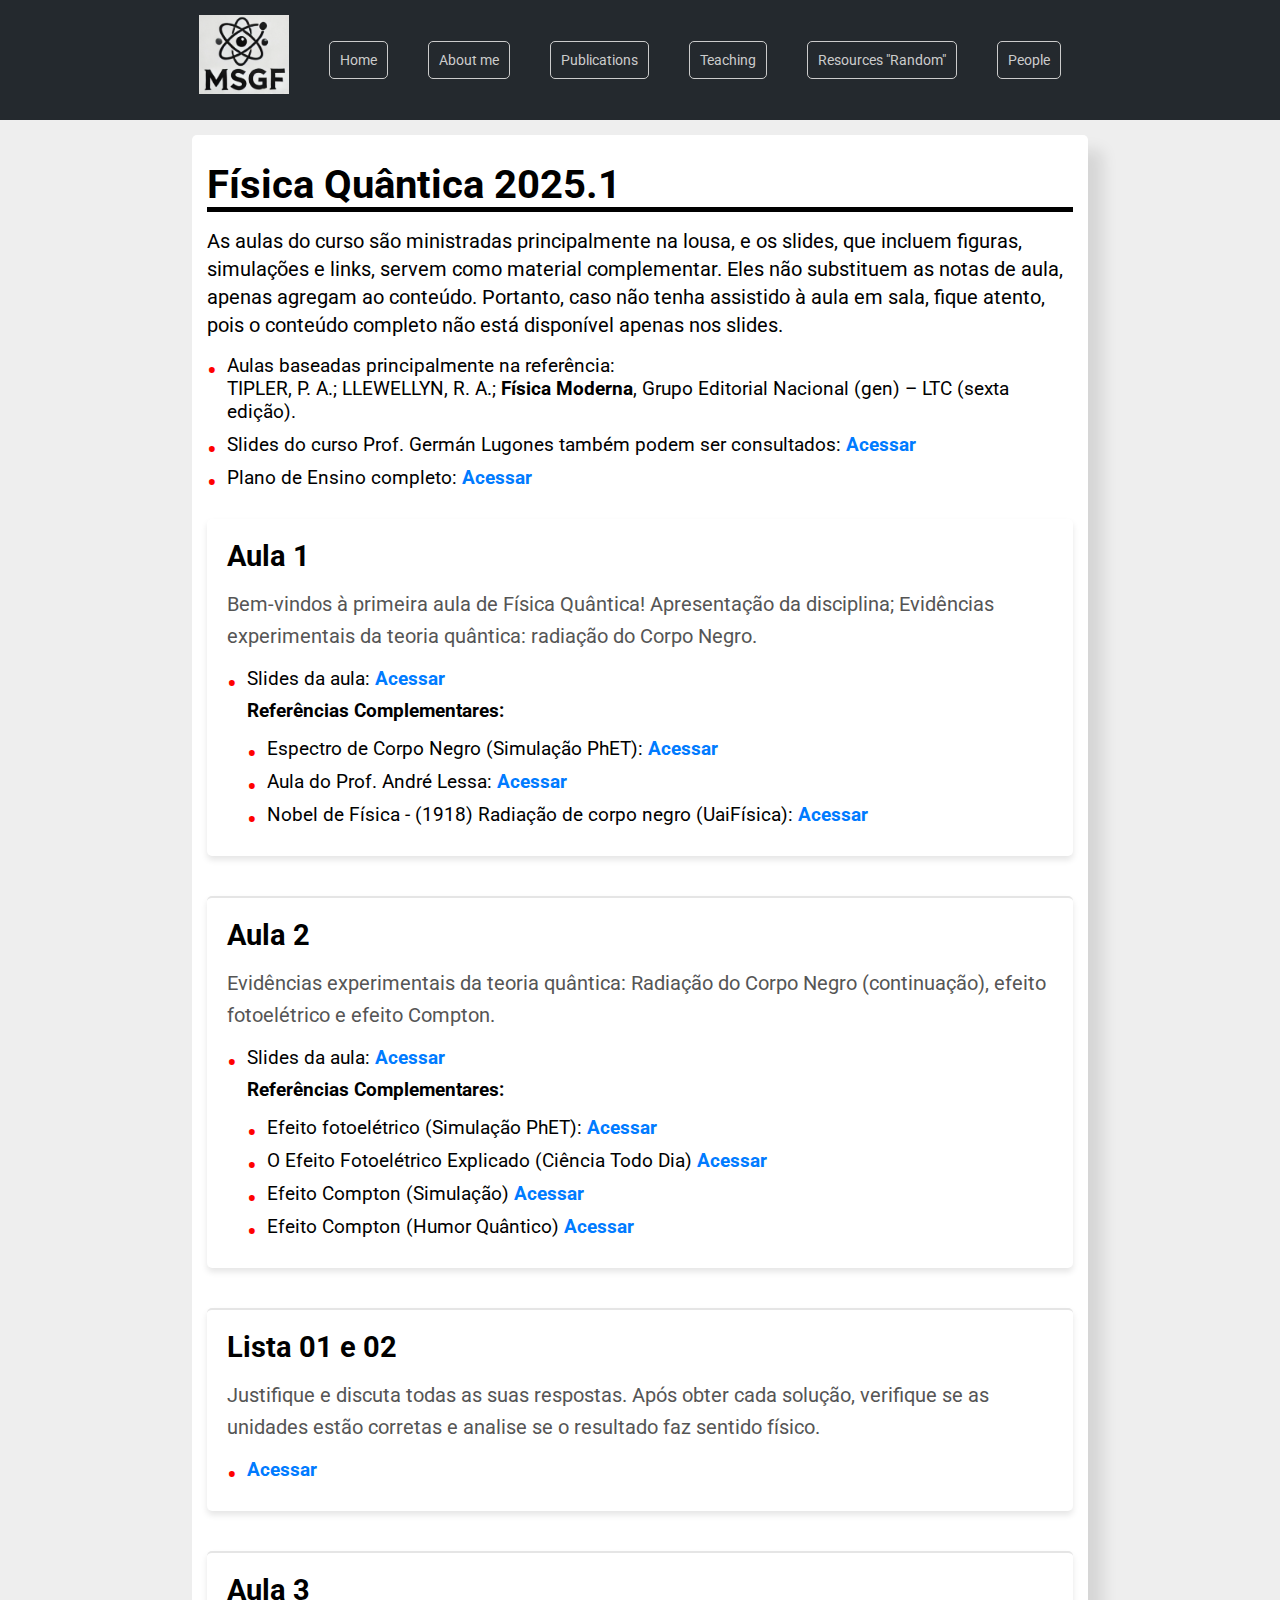
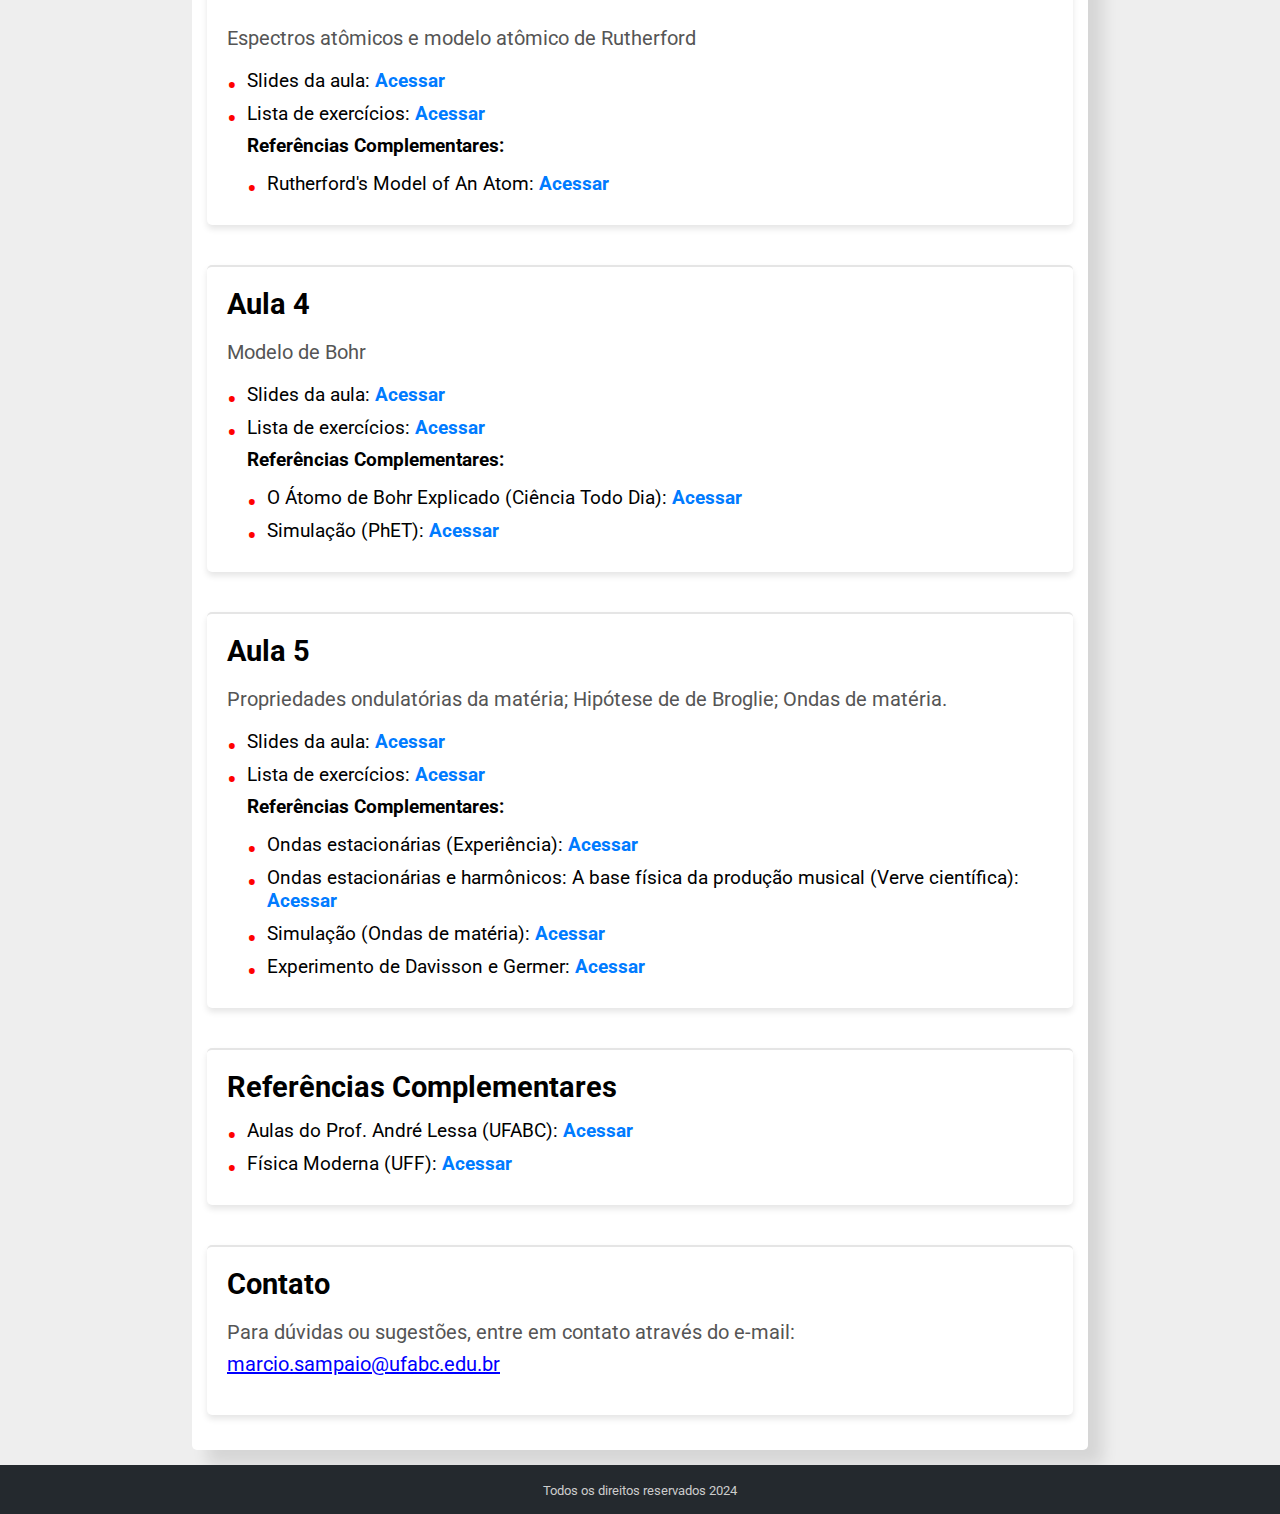
==== fisica-quantica-2025.1.html @ 90e8c076 "updated FQ" ====
<!DOCTYPE html>
<html lang="pt-br">
    <head>
        <meta charset="UTF-8">
        <meta name="viewport" content="width=device-width, initial-scale=1.0">
        <meta http-equiv="X-UA-Compatible" content="ie=edge">

        <title>Física Quântica</title>

        <!--Google Fonts-->
        <link 
        href="https://fonts.googleapis.com/css?family=Roboto:400,700&display=swap" 
        rel="stylesheet">

        <!--Font Awesome-->
        <link 
            rel="stylesheet" 
            href="https://use.fontawesome.com/releases/v5.8.2/css/all.css"
            integrity="sha384-oS3vJWv+0UjzBfQzYUhtDYW+Pj2yciDJxpsK1OYPAYjqT085Qq/1cq5FLXAZQ7Ay" 
            crossorigin="anonymous">

        <!--Meu Estilo-->
        <link rel="stylesheet" href="./css/style.css">

        <!--Meu Estilo Slide-->
        <link rel="stylesheet" href="./css/slideResponsivo.css">

        <!-- Estilos para corrigir a lista -->
        <style>
            /* Estilo para a lista com bullets */
            ul.lista {
                list-style-type: disc; /* Define o marcador como círculo */
                padding-left: 20px; /* Adiciona espaço à esquerda para os bullets */
            }

            /* Ajuste no tamanho da fonte para os itens da lista */
            ul.lista li {
                font-size: 1.2em; /* Aumenta o tamanho da fonte */
                margin-bottom: 10px; /* Espaço entre os itens da lista */
            }
        </style>
    </head>
    
    <body>
        <header>
            <div class="container">
                <div class="logo"><img src="./img/logo.png" alt="logo" title="logo"></div>
                <nav>
                    <ul>
                        <li><a href="index.html">Home</a></li>
                        <li><a href="sobre.html">About me</a></li>
                        <li><a href="publications.html">Publications</a></li>
                        <li><a href="teaching.html">Teaching</a></li>
                        <li><a href="resources.html">Resources "Random"</a></li>
                        <li><a href="people.html">People</a></li>
                    </ul>
                </nav>
            </div>
        </header>

        <main>
            <article class="sobre">
            <section class="texto">
                <h1 class="nome">Física Quântica 2025.1</h1>
                <p class="paragrafo">
                    As aulas do curso são ministradas principalmente na lousa, e os slides, que incluem figuras, simulações e links, servem como material complementar. Eles não substituem as notas de aula, apenas agregam ao conteúdo. Portanto, caso não tenha assistido à aula em sala, fique atento, pois o conteúdo completo não está disponível apenas nos slides. 
                </p>

                <!-- Lista com os pontos de referência -->
                <ul class="lista">
                    <li>Aulas baseadas principalmente na referência: <br>
                            TIPLER, P. A.; LLEWELLYN, R. A.; <strong>Física Moderna</strong>, Grupo Editorial Nacional (gen) – LTC (sexta edição).
                    </li>
                    
                    <li>Slides do curso Prof. Germán Lugones também podem ser consultados: <a href="https://quantica2017.wordpress.com/" target="_blank" class="link-destacado"> Acessar </a></li>
<!--                     <li> Aulas do Prof. André -->
                    <li>Plano de Ensino completo:  <a href="https://github.com/marciosampaio/Teaching/blob/main/FisicaQuantica/Plano_de_Ensino.pdf" target="_blank" class="link-destacado"> Acessar </a></li>

                </ul>
            </section>


<!--  AULA 1  -->

<section class="aula">
    <h2> Aula 1</h2>
    <p>Bem-vindos à primeira aula de Física Quântica! Apresentação da disciplina; Evidências experimentais da teoria quântica: radiação do Corpo Negro. 
    </p>

    <!-- Lista de links com bullets -->
    <ul class="lista">
        <li>Slides da aula: <a href="https://github.com/marciosampaio/Teaching/blob/main/FisicaQuantica/1_aula_slides.pdf" target="_blank" class="link-destacado"> Acessar </a></li>
<!--         <li>Lista de exercícios: <a href="https://github.com/marciosampaio/Teaching/blob/main/FisicaQuantica/1_lista.pdf" target="_blank"class="link-destacado"> Acessar </a></li> -->

    <!-- Referências complementares -->
    <h3>Referências Complementares:</h3>
    <ul class="lista">    
        <li> Espectro de Corpo Negro (Simulação PhET):  <a href="https://phet.colorado.edu/sims/html/blackbody-spectrum/latest/blackbody-spectrum_all.html?locale=pt_BR" target="_blank" class="link-destacado"> Acessar</a></li>

        <li> Aula do Prof. André Lessa: <a href="https://www.youtube.com/watch?v=I9dnJT5dEYY&list=PLpDFI2iyrPsx0T4ttkHZ-Z1vSONcT-AbL&index=2" target="_blank" class="link-destacado"> Acessar </a></li>
        
        <li> Nobel de Física - (1918) Radiação de corpo negro (UaiFísica): <a href="https://www.youtube.com/watch?v=1ZVeni7AZX4&t=11s" target="_blank" class="link-destacado"> Acessar </a></li>   
    </ul>
</section>

<!--  AULA 2  -->

<section class="aula">
    <h2>Aula 2</h2>
    <p>Evidências experimentais da teoria quântica: Radiação do Corpo Negro (continuação), efeito fotoelétrico e efeito Compton.</p>

  <ul class="lista">
        <li>Slides da aula: <a href="https://github.com/marciosampaio/Teaching/blob/main/FisicaQuantica/2_aula_slides.pdf" target="_blank" class="link-destacado"> Acessar </a></li>
<!--         <li>Lista de exercícios: <a href="https://github.com/marciosampaio/Teaching/blob/main/FisicaQuantica/2_lista.pdf" target="_blank"class="link-destacado"> Acessar </a></li> -->

    <!-- Referências complementares -->
    <h3>Referências Complementares:</h3>
    <ul class="lista">    
        <li> Efeito fotoelétrico  (Simulação PhET):  <a href="https://phet.colorado.edu/pt_BR/simulations/photoelectric" target="_blank" class="link-destacado"> Acessar</a></li>

        <li> O Efeito Fotoelétrico Explicado (Ciência Todo Dia)  <a href="https://www.youtube.com/watch?v=USGENeYkBd4" target="_blank" class="link-destacado"> Acessar </a></li>
        
        <li> Efeito Compton (Simulação) <a href="https://www.geogebra.org/m/dgx8uSXJ" target="_blank" class="link-destacado"> Acessar </a></li>   
            
        <li> Efeito Compton (Humor Quântico) <a href="https://www.youtube.com/watch?v=296nb3EUo-s" target="_blank" class="link-destacado"> Acessar </a></li>   
    </ul>
</section>

<!--  LISTA 1 E 2  -->

<section class="aula">
    <h2>Lista 01 e 02</h2>
    <p>Justifique e discuta todas as suas respostas. Após obter cada solução, verifique se as unidades estão corretas e analise se o resultado faz sentido físico.</p>
  <ul class="lista">    
        <li>  <a href="https://github.com/marciosampaio/Teaching/blob/main/FisicaQuantica/1_lista.pdf" target="_blank" class="link-destacado"> Acessar</a></li>
    </ul>
</section>

<!--  AULA 3  -->

<section class="aula">
    <h2> Aula 3</h2>
        <p> Espectros atômicos e modelo atômico de Rutherford    </p>

    <!-- Lista de links com bullets -->
    <ul class="lista">
        <li>Slides da aula: <a href="https://github.com/marciosampaio/Teaching/blob/main/FisicaQuantica/3_aula_slides.pdf" target="_blank" class="link-destacado"> Acessar </a></li>
         <li>Lista de exercícios: <a href="https://github.com/marciosampaio/Teaching/blob/main/FisicaQuantica/3_lista.pdf" target="_blank"class="link-destacado"> Acessar </a></li> 
  
  <h3>Referências Complementares:</h3>
    <ul class="lista">    
        <li> Rutherford's Model of An Atom:  <a href="https://www.youtube.com/watch?v=TbAa9K41PVM" target="_blank" class="link-destacado"> Acessar</a></li>
    </ul>
</section>

<!--  AULA 4  -->

<section class="aula">
    <h2> Aula 4</h2>
        <p> Modelo de Bohr   </p>

    <!-- Lista de links com bullets -->
    <ul class="lista">
        <li>Slides da aula: <a href="https://github.com/marciosampaio/Teaching/blob/main/FisicaQuantica/4_aula_slides.pdf" target="_blank" class="link-destacado"> Acessar </a></li>
          <li>Lista de exercícios: <a href="https://github.com/marciosampaio/Teaching/blob/main/FisicaQuantica/4_lista.pdf" target="_blank"class="link-destacado"> Acessar </a></li>  
  
  <h3>Referências Complementares:</h3>
    <ul class="lista">    
        <li> O Átomo de Bohr Explicado (Ciência Todo Dia):  <a href="https://www.youtube.com/watch?v=_GPrqg-NzCg" target="_blank" class="link-destacado"> Acessar</a></li>
        
        <li> Simulação (PhET): <a href=" https://phet.colorado.edu/sims/cheerpj/hydrogen-atom/latest/hydrogen-atom.html?simulation=hydrogen-atom" target="_blank" class="link-destacado"> Acessar </a></li>   
        
    </ul>
</section>


<!--  AULA 5  -->

<section class="aula">
    <h2> Aula 5</h2>
        <p>  Propriedades ondulatórias da matéria; Hipótese de de Broglie; Ondas de matéria.   </p>

    <!-- Lista de links com bullets -->
    <ul class="lista">
        <li>Slides da aula: <a href="https://github.com/marciosampaio/Teaching/blob/main/FisicaQuantica/5_aula_slides.pdf" target="_blank" class="link-destacado"> Acessar </a></li>
        
          <li>Lista de exercícios: <a href="https://github.com/marciosampaio/Teaching/blob/main/FisicaQuantica/5_lista.pdf" target="_blank"class="link-destacado"> Acessar </a></li>  
  
  <h3>Referências Complementares:</h3>
    <ul class="lista">    
        <li> Ondas estacionárias (Experiência):  <a href="https://www.youtube.com/watch?v=-gr7KmTOrx0" target="_blank" class="link-destacado"> Acessar</a></li>
        <li> Ondas estacionárias e harmônicos: A base física da produção musical (Verve científica):  <a href="https://www.youtube.com/watch?v=I2fxNu_jPnM&t=133s" target="_blank" class="link-destacado"> Acessar</a></li>

        <li> Simulação (Ondas de matéria): <a href="https://javalab.org/en/matter_wave_en/" target="_blank" class="link-destacado"> Acessar </a></li>   
        
        <li> Experimento de Davisson e Germer: <a href="https://www.youtube.com/watch?v=Bm3v4lzfhww&t=48s" target="_blank" class="link-destacado"> Acessar </a></li>   

    </ul>
</section>


<section class="aula">
    <h2>Referências Complementares</h2>

        <ul class="lista">
                 
        <li> Aulas do Prof. André Lessa (UFABC): <a href="https://www.youtube.com/watch?v=wHHYVLwT7sE&list=PLpDFI2iyrPsx0T4ttkHZ-Z1vSONcT-AbL" target="_blank" class="link-destacado"> Acessar </a></li>

        <li> Física Moderna (UFF):  <a href="https://www.youtube.com/@FisicaModernaUFF/playlists" target="_blank" class="link-destacado"> Acessar </a></li>     
        </ul>
</section>


<section class="aula">
    <h2>Contato</h2>
  <p class="paragrafo">
Para dúvidas ou sugestões, entre em contato através do e-mail: <a href="marcio.sampaio@ufabc.edu.br" class="email">marcio.sampaio@ufabc.edu.br</a>  </p>
       
</section>
       
       </article>
        </main>

        <footer>
            <small>Todos os direitos reservados 2024</small>
        </footer>
    </body>

    <script 
        src="https://code.jquery.com/jquery-3.4.1.min.js" 
        integrity="sha256-CSXorXvZcTkaix6Yvo6HppcZGetbYMGWSFlBw8HfCJo=" 
        crossorigin="anonymous">
    </script>
    <script src="./js/responsiveslides.min.js"></script>
    <script src="./js/slide.js"></script>
</html>
---- css/style.css ----
:root {
    --background-color: #EEE;
    --text-color: #000;
    --link-color: #CCC;
    --link-hover-bg-color: #CCC;
    --link-hover-text-color: #24292e;
    --header-bg-color: #24292e;
    --footer-bg-color: #24292e;
    --footer-text-color: #CCC;
    --box-shadow-color: rgba(0, 0, 0, .1);
    --font-family: 'Roboto', Arial, Helvetica, sans-serif;
    --primary-color: #007bff;
    --font-size: 16px;
    --font-size-small: 12px;
    --h1-font-size: 2.5em;
    --span-font-size: 1.5em;
    --p-font-size: 1.25em;
    --container-width: 1300px;
    --container-padding: 15px;
    --item-width: 300px;
    --item-height: 300px;
    --box-border-radius: 5px;
    --transition-time: 0.5s;
}

* {
    margin: 0;
    padding: 0;
    box-sizing: border-box;
    list-style: none;
}

body, html {
    width: 100%;
    height: 100%;
    background-color: var(--background-color);
    font-family: var(--font-family);
    font-size: var(--font-size);
}

img {
    max-width: 100%;
}

h1 {
    font-weight: bold;
    font-size: var(--h1-font-size);
    line-height: 1em;
    margin: 15px auto 0 auto;
}

span {
    font-size: var(--span-font-size);
}

a {
    text-decoration: none;
    color: var(--text-color);
}

p {
    font-size: var(--p-font-size);
    line-height: 1.4em;
}

.container {
    max-width: var(--container-width);
    padding: var(--container-padding);
    display: flex;
    justify-content: center;
    margin: 0 auto;
    flex-wrap: wrap;
    align-items: center;
}

header {
    width: 100%;
    height: auto;
    background-color: var(--header-bg-color);
    display: flex;
}

header .container {
    justify-content: space-between !important;
    align-items: center;
}

.logo {
    width: 90px;
    height: 90px;
    flex: 0 1 90px;
}

nav {
    flex-grow: 0 1 100px;
    display: flex;
    justify-content: flex-start;
    padding-left: 20px;
}

nav ul {
    width: 100%;
    display: flex;
    justify-content: flex-end;
    align-items: center;
}

nav ul li {
    margin: 10px 20px;
}

nav ul li a {
    display: inline-block;
    text-align: center;
    padding: 10px;
    color: var(--link-color);
    border: 1px solid var(--link-color);
    border-radius: var(--box-border-radius);
    transition: all var(--transition-time) ease-in-out;
    font-size: 14px;
}

nav ul li a:hover {
    background-color: var(--link-hover-bg-color);
    color: var(--link-hover-text-color);
}

main {
    width: 100%;
    height: auto;
    margin: 0 auto;
    background-color: var(--background-color);
}

article {
    width: 100%;
    display: flex;
    justify-content: center;
    align-items: center;
    flex-direction: column;
}

section.lista {
    width: 100%;
    height: auto;
    display: flex;
    justify-content: center;
    align-items: center;
    flex-wrap: wrap;
}

.item {
    flex: 0 1 var(--item-width);
    height: var(--item-height);
    margin: 15px;
    background-color: #FFF;
    box-shadow: 15px 15px 15px 0px var(--box-shadow-color);
    border-radius: var(--box-border-radius);
}

footer {
    text-align: center;
    padding: 15px;
    background-color: var(--footer-bg-color);
    color: var(--footer-text-color);
}

.sobre {
    width: 70%;
    padding: 15px;
    background-color: #FFF;
    margin: 15px auto;
    display: flex;
    border-radius: var(--box-border-radius);
    box-shadow: 15px 15px 15px 0px var(--box-shadow-color);
    justify-content: space-between;
}

.email {
    color: blue;
    text-decoration: underline;
}

h1.nome::after {
    content: "";
    display: block;
    width: 100%;
    height: 5px;
    background-color: var(--text-color);
    margin: 2px 0 15px 0;
}

.foto.com-borda {
    width: 250px;
    height: 250px;
    margin: 50px;
    border-radius: 50%;
}

.foto.com-borda img {
    width: 100%;
    height: 100%;
    border-radius: 50%;
}

.foto.sem-borda {
    width: 300px;
    height: 300px;
    margin: 10px;
    border-radius: 0;
}

.foto.sem-borda img {
    width: 100%;
    height: 100%;
    border-radius: 0;
}

p.paragrafo + p.paragrafo {
    margin: 15px 0;
    font-size: var(--p-font-size);
}

.contato {
    width: 70%;
    padding: 15px;
    background-color: #FFF;
    margin: 15px auto;
    border-radius: var(--box-border-radius);
    box-shadow: 15px 15px 15px 0px var(--box-shadow-color);
}

.contato ul {
    width: 100%;
    margin: 30px 15px 15px 15px;
    display: flex;
    justify-content: space-around;
    align-items: center;
    flex-wrap: wrap;
}

.contato ul li {
    flex: 0 1 50px;
    margin: 5px;
    border-radius: var(--box-border-radius);
    border: 1px solid var(--text-color);
}

.contato ul li a {
    display: block;
    padding: 10px;
    text-align: center;
    transition: all var(--transition-time) ease-in-out;
}

.contato ul li a:hover {
    background-color: var(--footer-bg-color);
    color: var(--footer-text-color);
}

@media screen and (max-width: 600px) {
    body, html {
        font-size: var(--font-size-small);
    }

    .foto {
        width: 400px;
        height: 400px;
        margin: 0 auto;
        border-radius: 50%;
    }

    .container {
        width: 100%;
        padding: 10px;
    }

    .sobre, .contato {
        width: 90%;
    }

    nav ul {
        flex-direction: column;
    }

    nav ul li {
        width: 100%;
        margin: 10px 0;
    }

    .item {
        flex: 0 1 100%;
        height: auto;
    }
}

.super-card {
    width: 100%;
    height: 70vh;
    display: flex;
    margin-top: 0px;
    align-items: center;
}

.super-card-img,
.super-card-img img {
    width: 180px;
    border-radius: 10%;
    display: flex;
    flex-direction: column;
    justify-content: center;
    align-items: center;
}

.super-card-img h2 {
    margin-top: 20px;
}

.super-card-text {
    margin-left: 40px;
}

.super-card-text p + p {
    margin-top: 2.2em;
}

.card-group {
    margin-bottom: 0;
}

.card {
    max-width: 350px;
    min-height: 500px;
    border-radius: 3px;
    margin: 20px;
    background-color: #141A28;
    box-shadow: 5px 5px 5px 0px rgba(0, 0, 0, .15);
    transition: all .3s ease-in-out;
    display: flex;
    flex-direction: column;
    justify-content: space-between;
}

.card:hover {
    box-shadow: 30px 30px 5px 0px rgba(0, 0, 0, .15);
}

.card-img {
    padding: 1em;
}

.link-destacado {
    color: #007bff; /* Cor azul para o link */
    font-weight: bold; /* Deixa o texto mais destacado */
    text-decoration: none; /* Remove o sublinhado padrão */
    transition: color 0.3s ease; /* Suaviza a transição ao passar o mouse */
}

.link-destacado:hover {
    color: #0056b3; /* Cor mais escura ao passar o mouse */
    text-decoration: underline; /* Adiciona o sublinhado no hover */
}

/* Estilo para a seção .aula */
.aula {
    width: 100%;
    padding: 20px;
    margin: 20px 0;
    background-color: #FFF;
    border-radius: var(--box-border-radius);
    box-shadow: 0 4px 6px rgba(0, 0, 0, 0.1); /* Sombra suave */
}

.aula h2 {
    font-size: 1.8em;
    color: var(--text-color); /* Usando a cor de texto definida */
    margin-bottom: 15px; /* Espaço abaixo do título */
}

.aula p {
    font-size: var(--p-font-size);
    line-height: 1.6;
    color: #555;
    margin-bottom: 15px;
}

/* Adicionando uma borda para destacar cada sessão */
.aula + .aula {
    border-top: 2px solid var(--box-shadow-color);
}

/* Ajustando o estilo para telas pequenas */
@media screen and (max-width: 600px) {
    .aula {
        padding: 15px;
    }

    .aula h2 {
        font-size: 1.5em; /* Ajustando o tamanho do título em telas menores */
    }

    .aula p {
        font-size: 1.1em;
    }
}

/* Estilo para a lista com bullets */
ul.lista {
    list-style-type: disc !important; /* Força a exibição dos bullets */
    padding-left: 20px; /* Adiciona espaçamento à esquerda para os bullets */
    margin: 15px 0 0 0; /* Adiciona um espaço entre o parágrafo e a lista */
    color: var(--text-color); /* Cor do texto */
}

ul.lista li {
    font-size: var(--p-font-size); /* Usando a variável de fonte */
    margin-bottom: 10px; /* Espaçamento entre os itens */
}

/* Alterar a cor dos bullets para algo mais visível */
ul.lista li {
    position: relative; /* Alinha corretamente o marcador à esquerda */
}

ul.lista li::before {
    content: "•"; /* Especifica o marcador de lista */
    color: red; /* Cor do bullet (exemplo: azul) */
    font-size: 1.5em; /* Tamanho maior do bullet */
    position: absolute; /* Mantém o marcador à esquerda */
    left: -20px; /* Ajusta a posição do bullet à esquerda */
    top: 0; /* Alinha o marcador com o topo do texto */
}
---- css/slideResponsivo.css ----
.rslides {
    position: relative;
    list-style: none;
    overflow: hidden;
    width: 100%;
    padding: 0;
    margin: 0;
}

.rslides li {
    -webkit-backface-visibility: hidden;
    position: absolute;
    display: none;
    width: 100%;
    left: 0;
    top: 0;
}

.rslides li:first-child {
    position: relative;
    display: block;
    float: left;
}

.rslides img {
    display: block;
    height: auto;
    float: left;
    width: 100%;
    border: 0;
}
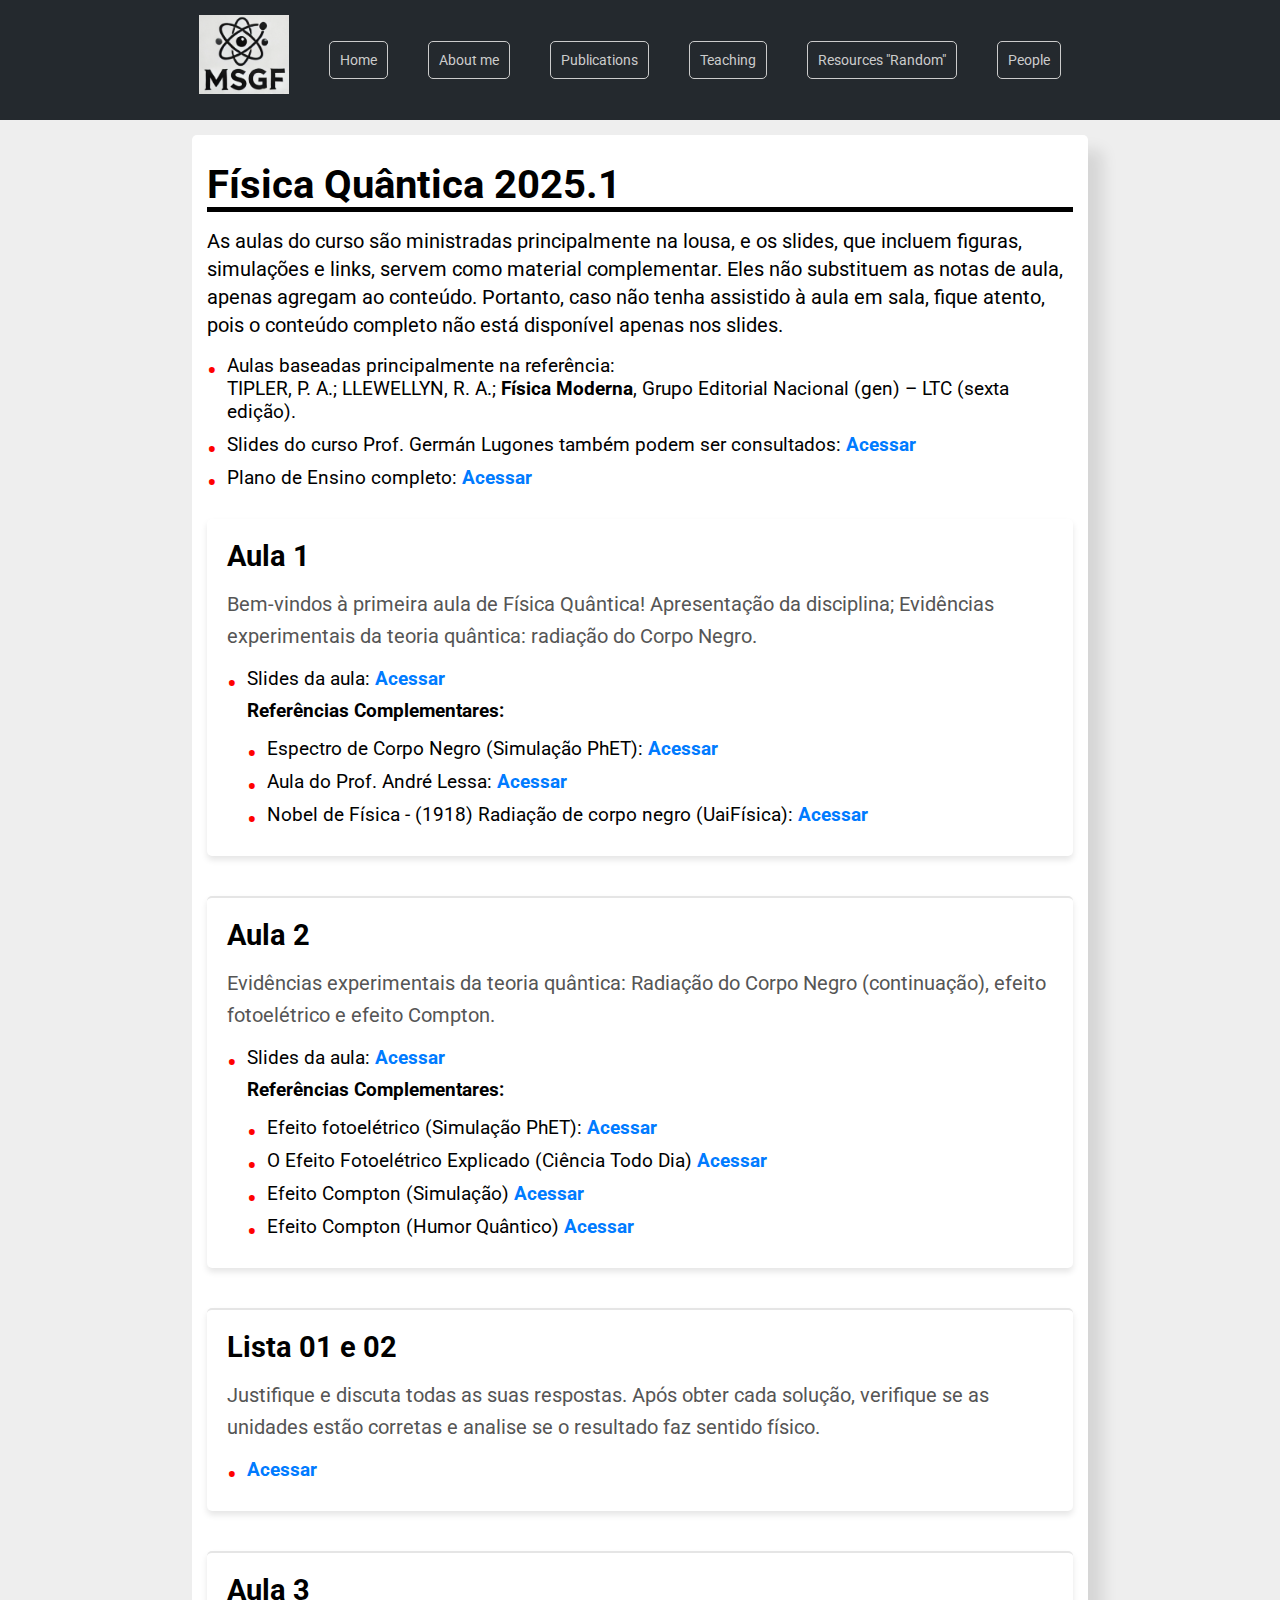
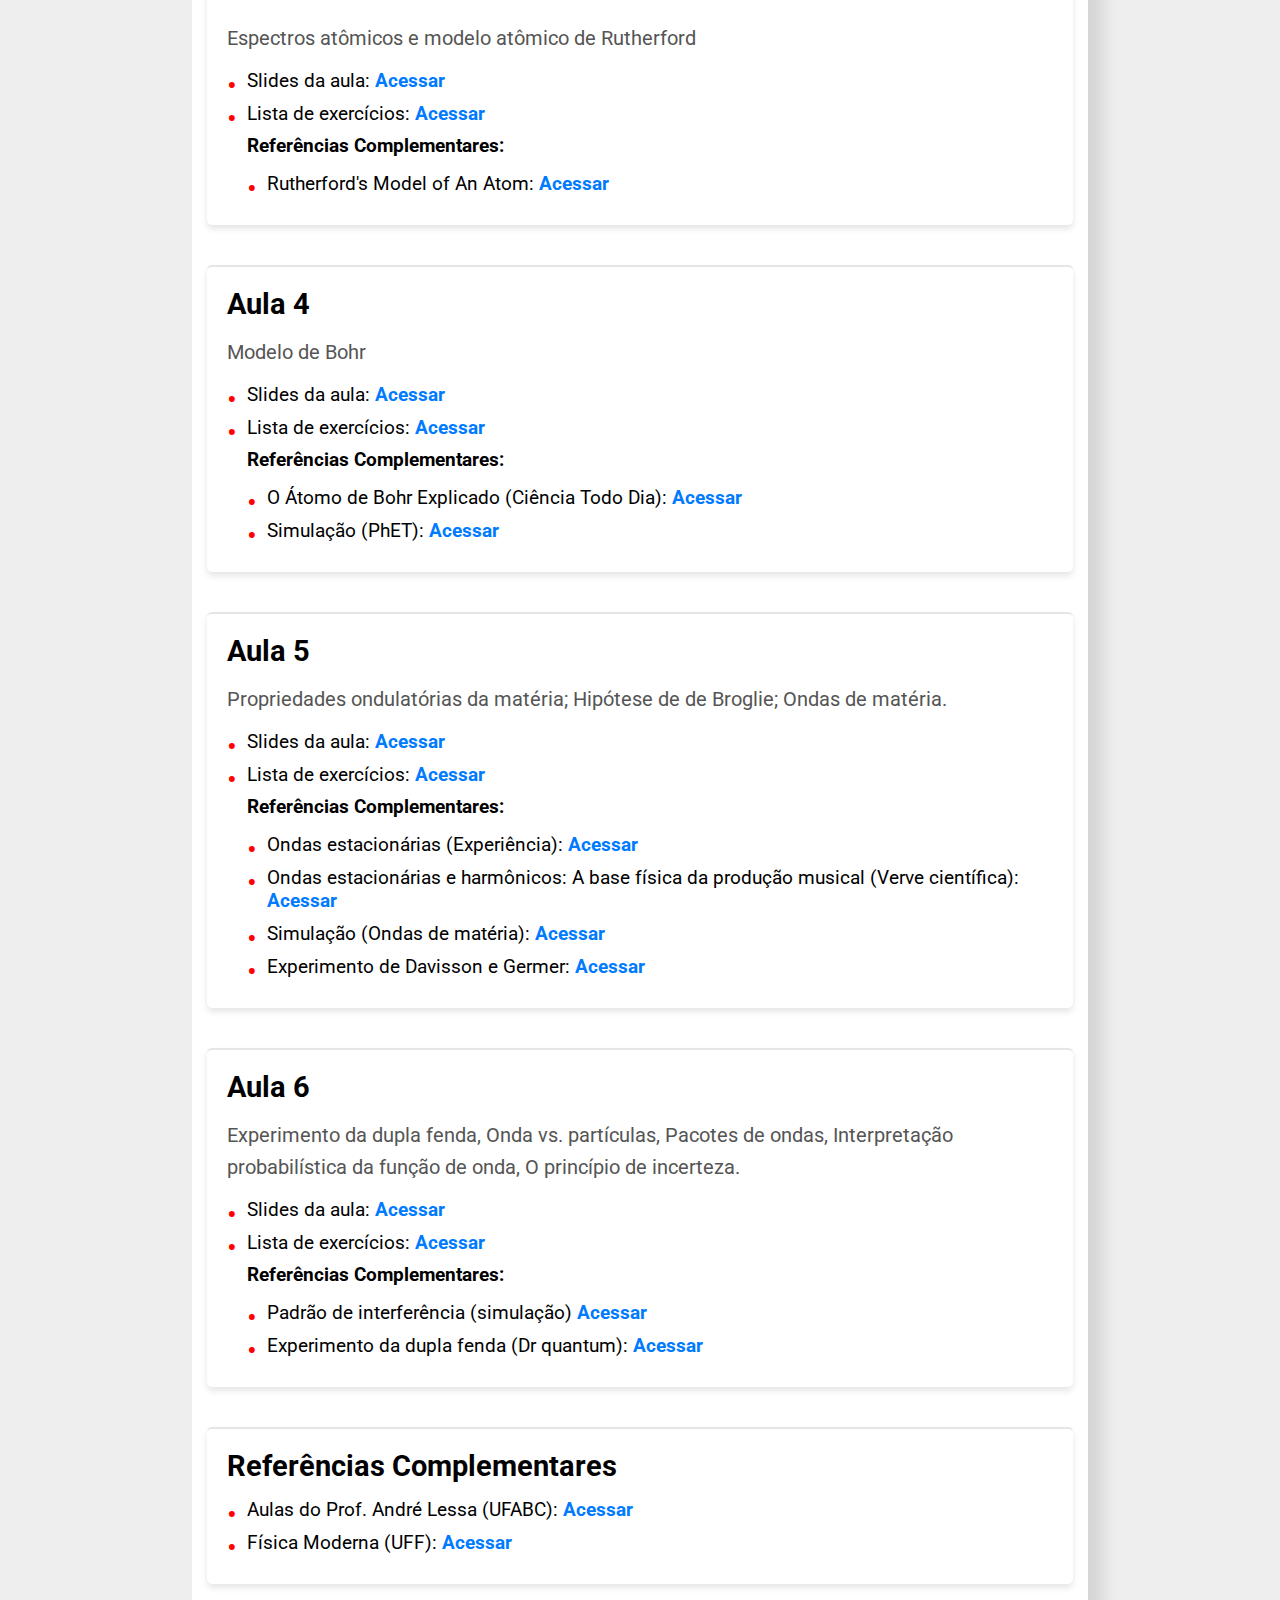
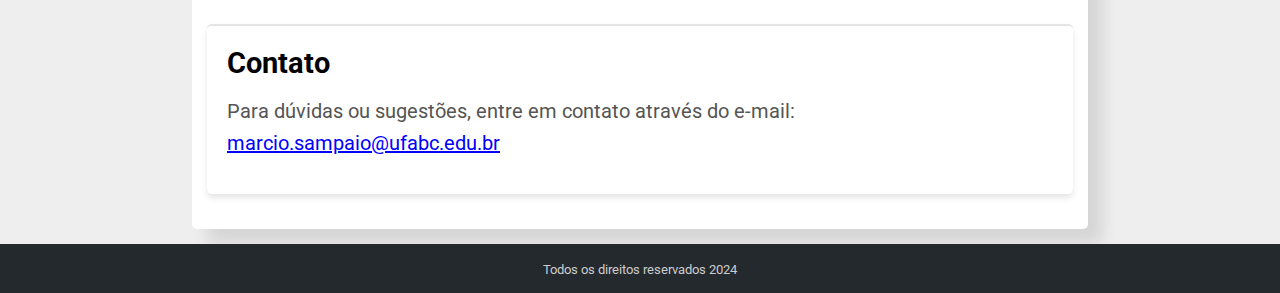
==== commit 31686063: "up FQ" ====
--- a/fisica-quantica-2025.1.html
+++ b/fisica-quantica-2025.1.html
@@ -198,6 +198,27 @@
     </ul>
 </section>
 
+<!--  AULA 6  -->
+
+<section class="aula">
+    <h2> Aula 6</h2>
+        <p>  Experimento da dupla fenda, Onda vs. partículas, Pacotes de ondas, Interpretação probabilística da função
+de onda, O princípio de incerteza.   </p>
+
+    <!-- Lista de links com bullets -->
+    <ul class="lista">
+        <li>Slides da aula: <a href="https://github.com/marciosampaio/Teaching/blob/main/FisicaQuantica/6_aula_slides.pdf" target="_blank" class="link-destacado"> Acessar </a></li>
+        
+          <li>Lista de exercícios: <a href="https://github.com/marciosampaio/Teaching/blob/main/FisicaQuantica/6_lista.pdf" target="_blank"class="link-destacado"> Acessar </a></li>  
+  
+  <h3>Referências Complementares:</h3>
+    <ul class="lista">    
+        <li> Padrão de interferência (simulação)  <a href="https://phet.colorado.edu/en/simulations/wave-interference" target="_blank" class="link-destacado"> Acessar</a></li>
+      
+      <li> Experimento da dupla fenda (Dr quantum):  <a href="https://www.youtube.com/watch?v=NvzSLByrw4Q" target="_blank" class="link-destacado"> Acessar</a></li>
+      
+    </ul>
+</section>
 
 <section class="aula">
     <h2>Referências Complementares</h2>
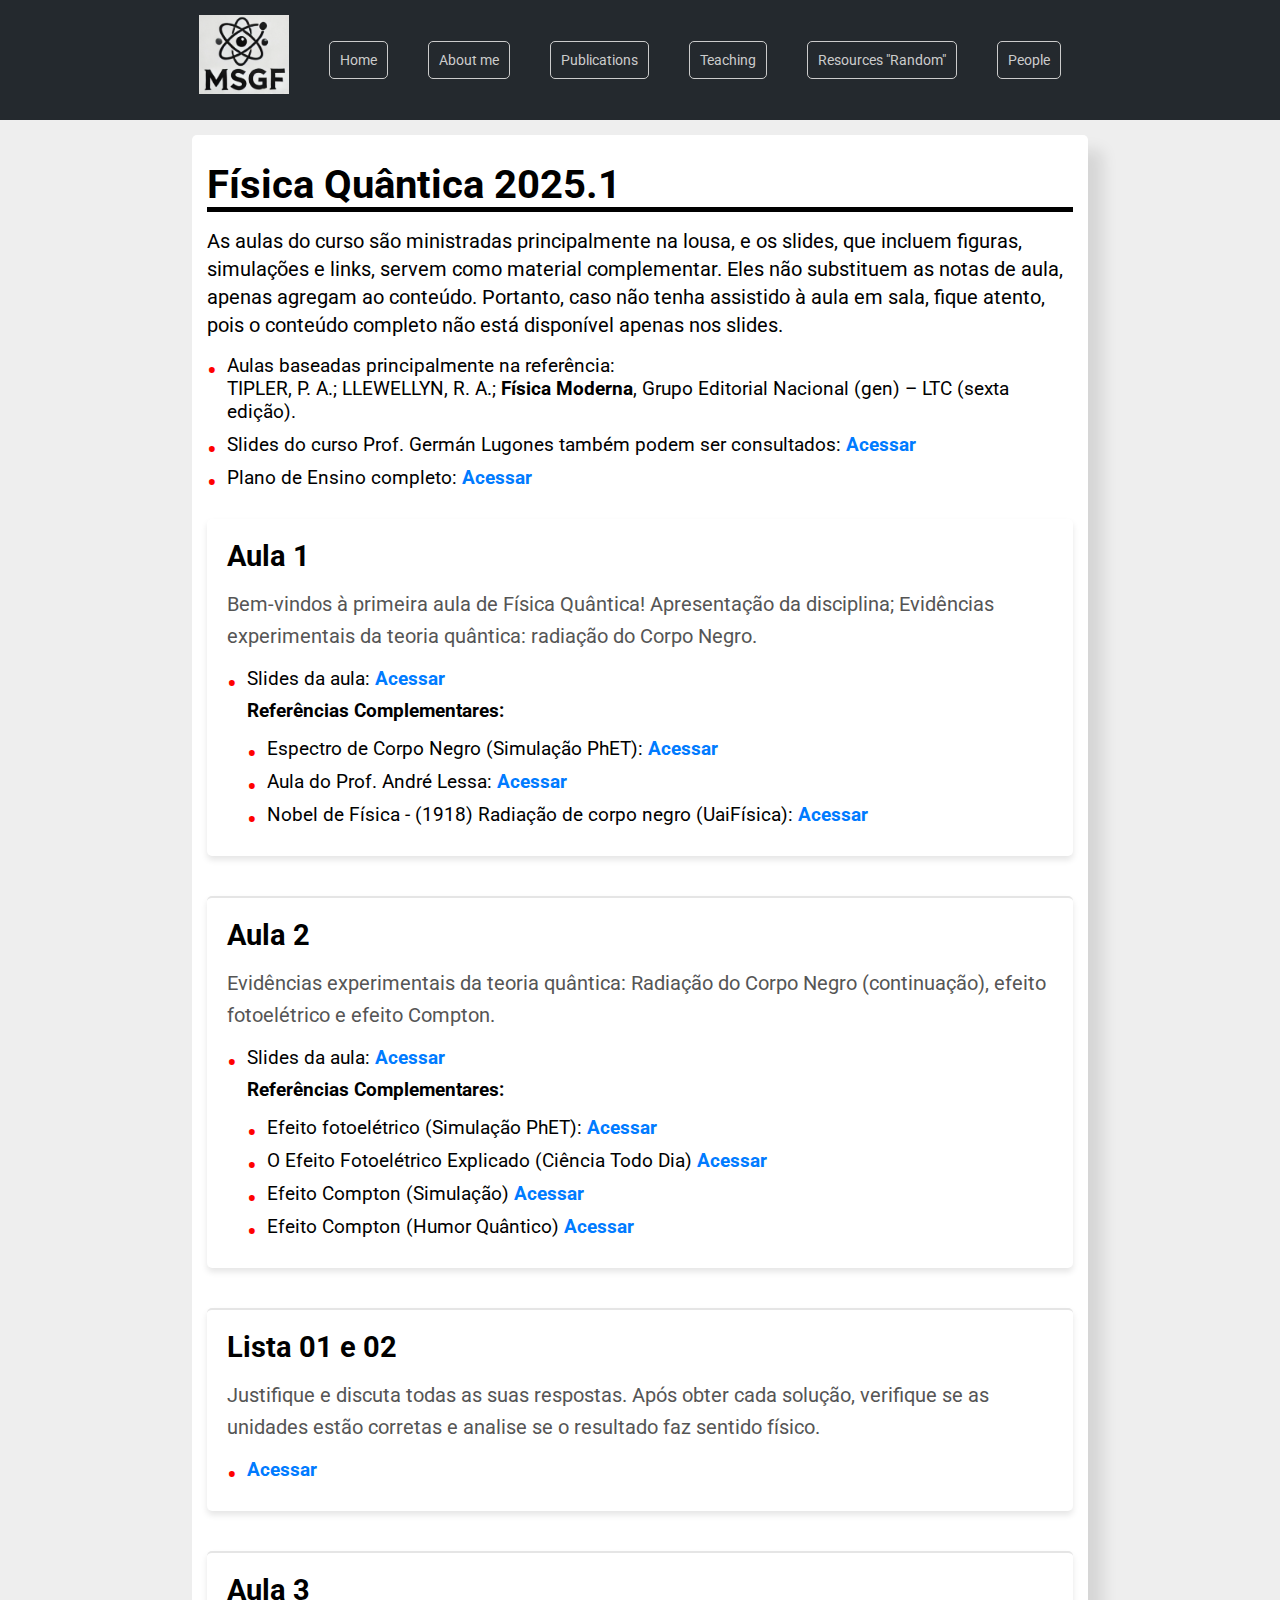
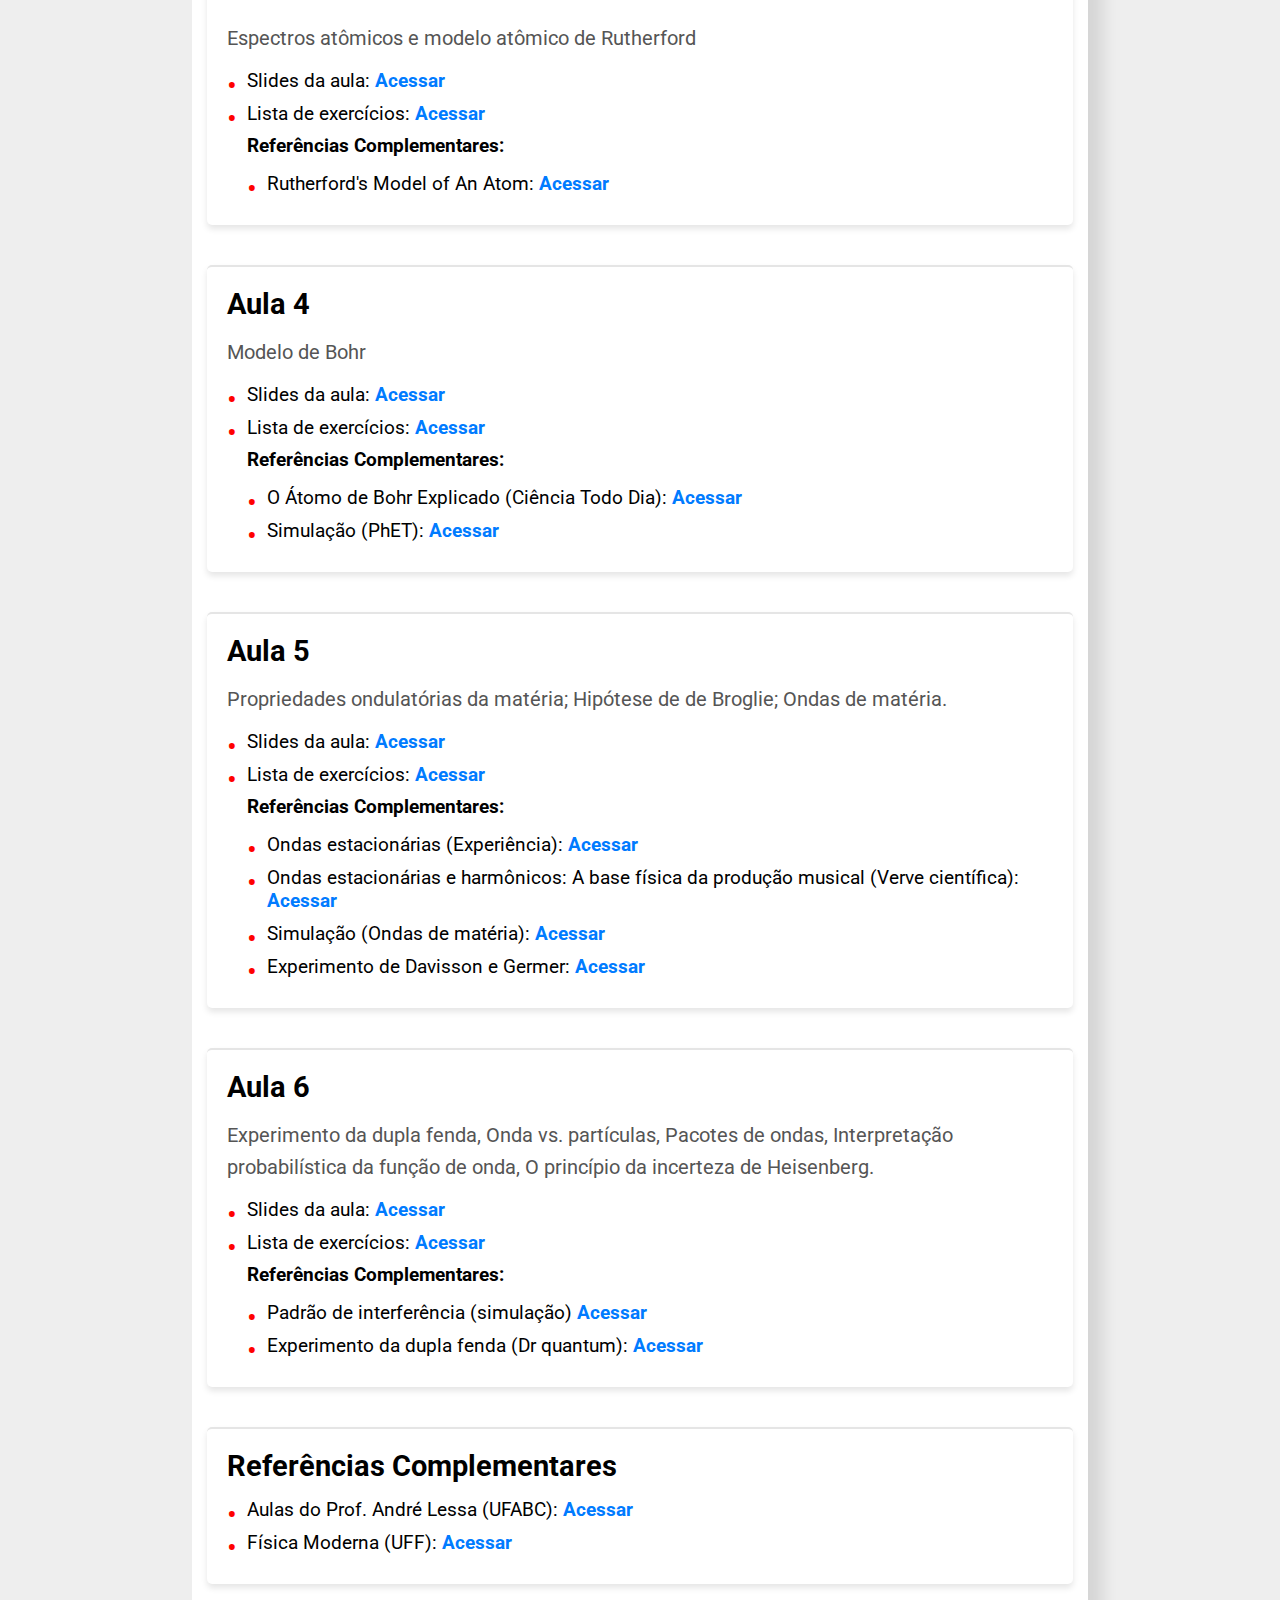
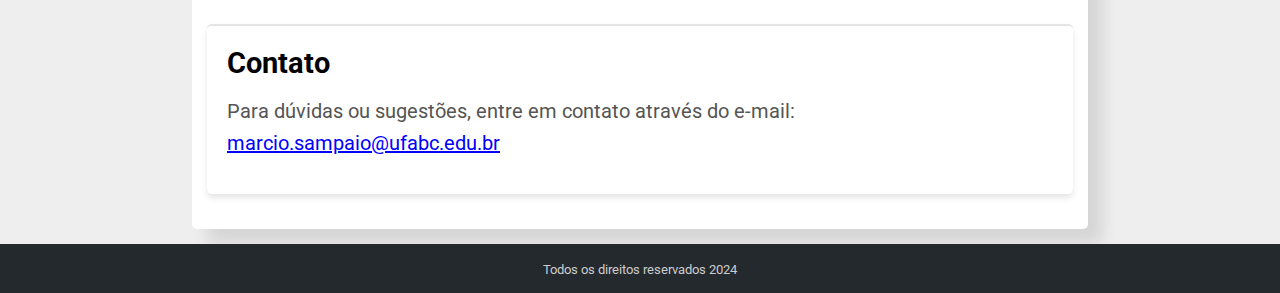
==== commit 54a3f357: "Update fisica-quantica-2025.1.html" ====
--- a/fisica-quantica-2025.1.html
+++ b/fisica-quantica-2025.1.html
@@ -203,7 +203,7 @@
 <section class="aula">
     <h2> Aula 6</h2>
         <p>  Experimento da dupla fenda, Onda vs. partículas, Pacotes de ondas, Interpretação probabilística da função
-de onda, O princípio de incerteza.   </p>
+de onda, O princípio da incerteza de Heisenberg.   </p>
 
     <!-- Lista de links com bullets -->
     <ul class="lista">
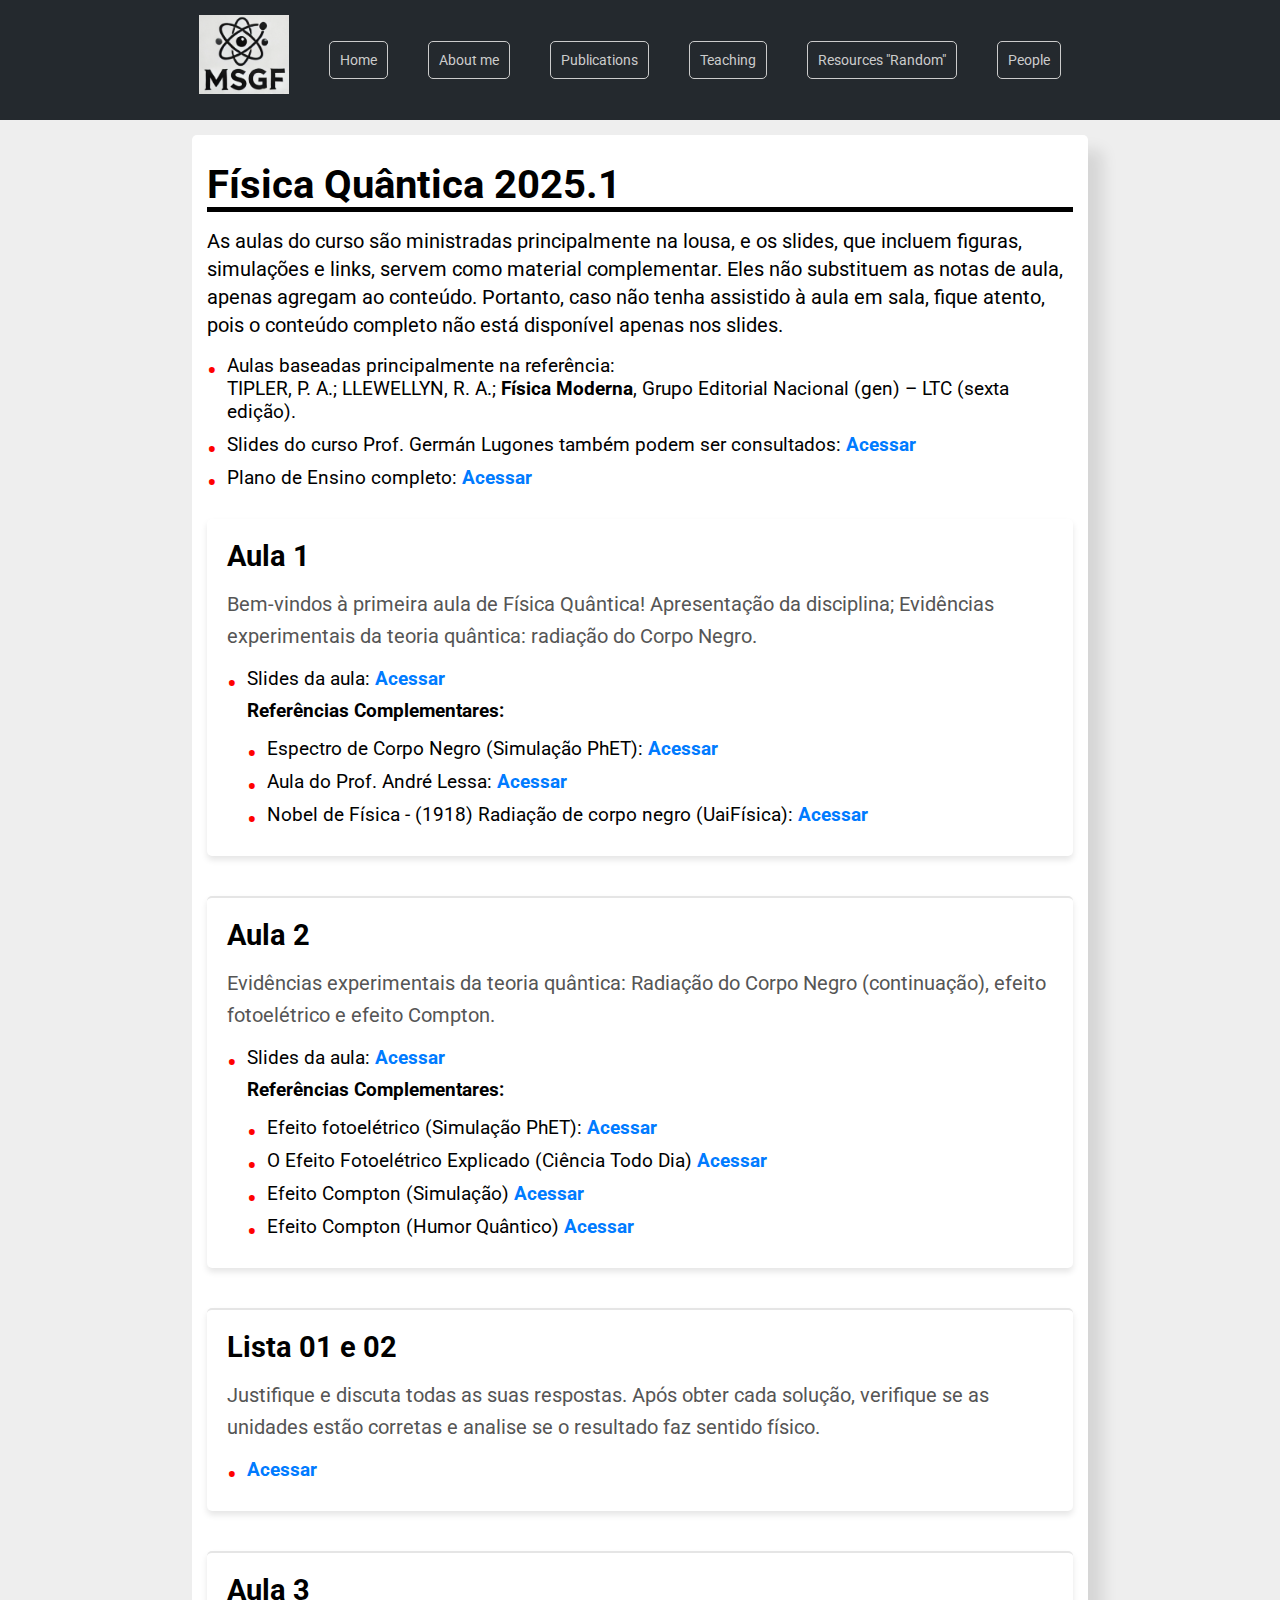
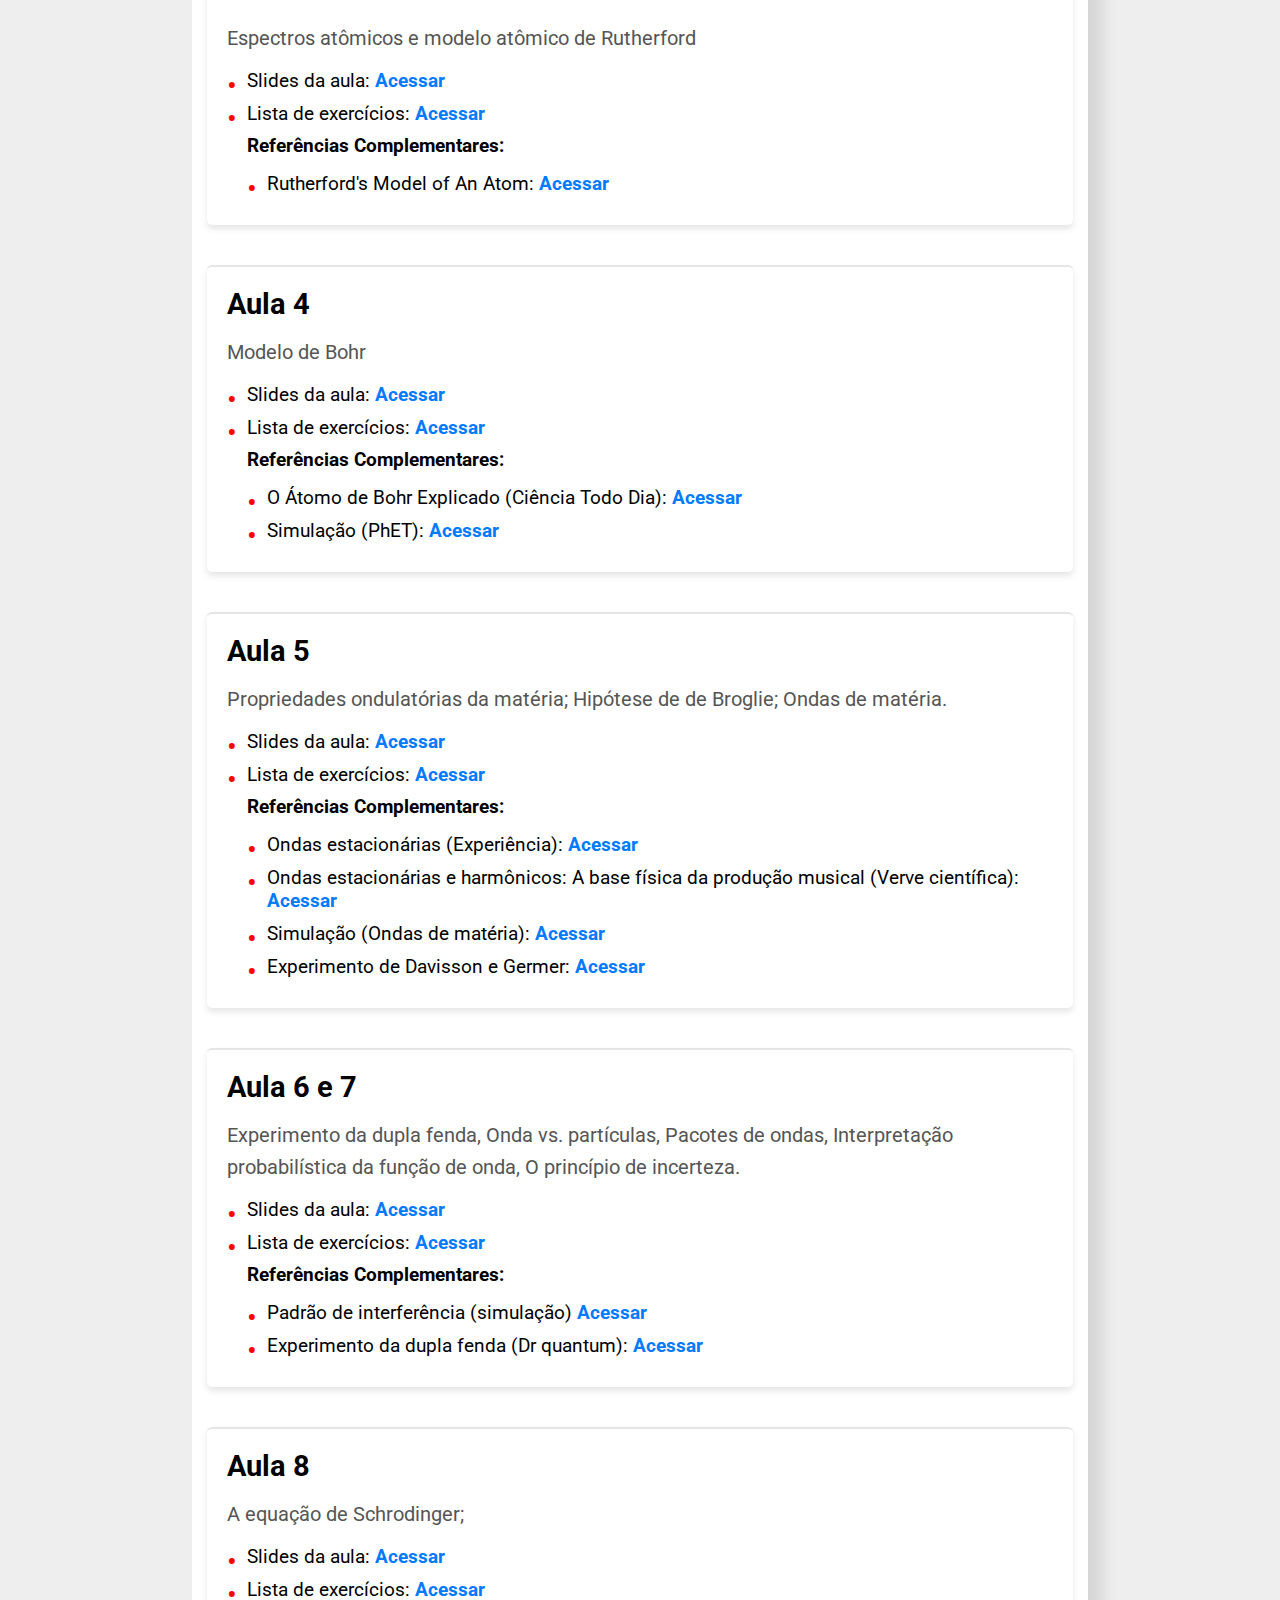
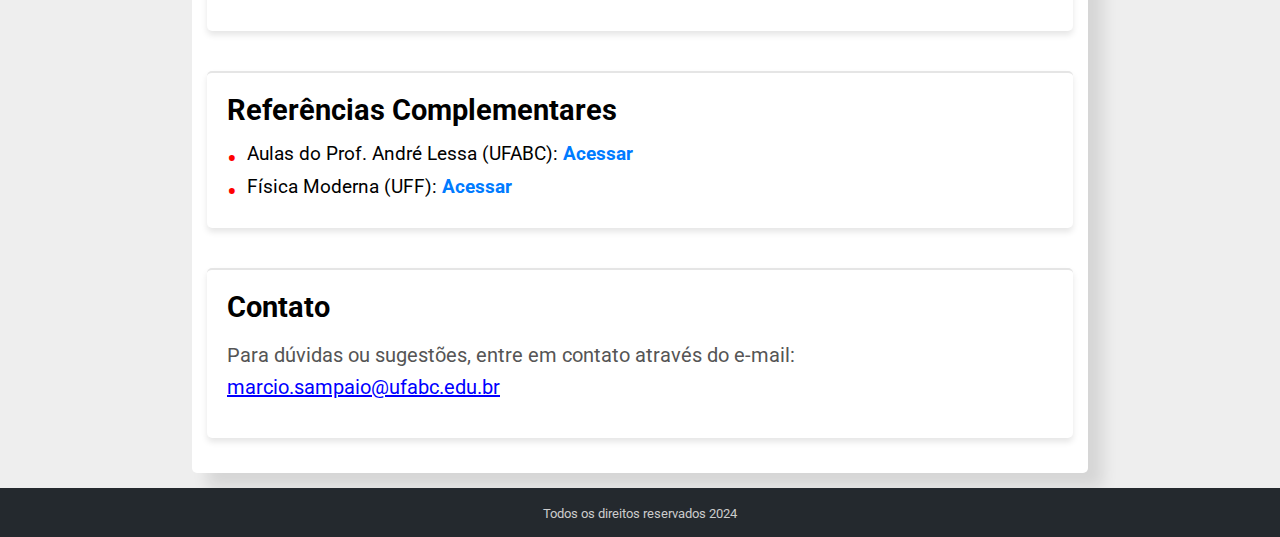
==== commit 4726be11: "up FQ" ====
--- a/fisica-quantica-2025.1.html
+++ b/fisica-quantica-2025.1.html
@@ -198,12 +198,12 @@
     </ul>
 </section>
 
-<!--  AULA 6  -->
-
-<section class="aula">
-    <h2> Aula 6</h2>
+<!--  AULA 6 e 7  -->
+
+<section class="aula">
+    <h2> Aula 6 e 7</h2>
         <p>  Experimento da dupla fenda, Onda vs. partículas, Pacotes de ondas, Interpretação probabilística da função
-de onda, O princípio da incerteza de Heisenberg.   </p>
+de onda, O princípio de incerteza.   </p>
 
     <!-- Lista de links com bullets -->
     <ul class="lista">
@@ -217,6 +217,22 @@
       
       <li> Experimento da dupla fenda (Dr quantum):  <a href="https://www.youtube.com/watch?v=NvzSLByrw4Q" target="_blank" class="link-destacado"> Acessar</a></li>
       
+    </ul>
+</section>
+
+
+
+<!--  AULA 8  -->
+
+<section class="aula">
+    <h2> Aula 8 </h2>
+        <p>  A equação de Schrodinger;   </p>
+
+    <!-- Lista de links com bullets -->
+    <ul class="lista">
+        <li>Slides da aula: <a href="https://github.com/marciosampaio/Teaching/blob/main/FisicaQuantica/8_aula_slides.pdf" target="_blank" class="link-destacado"> Acessar </a></li>
+        
+          <li>Lista de exercícios: <a href="https://github.com/marciosampaio/Teaching/blob/main/FisicaQuantica/8_lista.pdf" target="_blank"class="link-destacado"> Acessar </a></li>  
     </ul>
 </section>
 
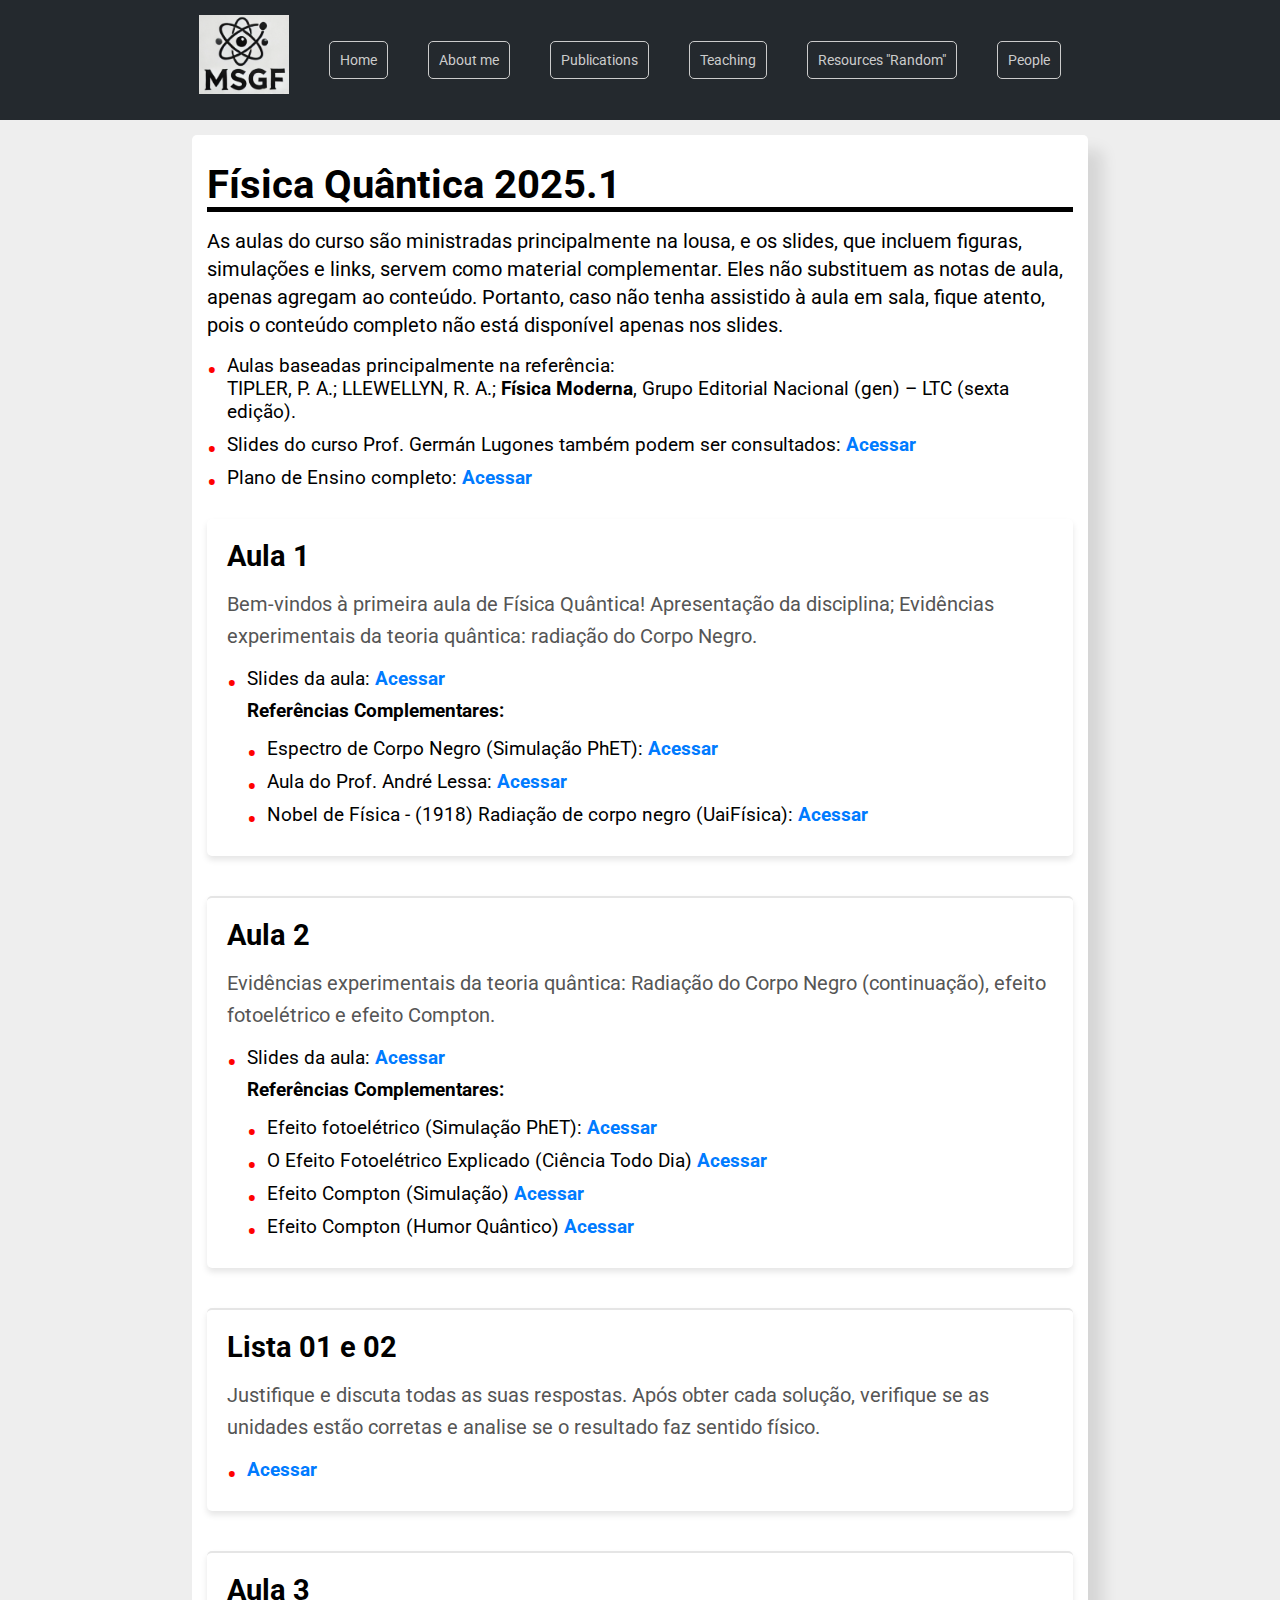
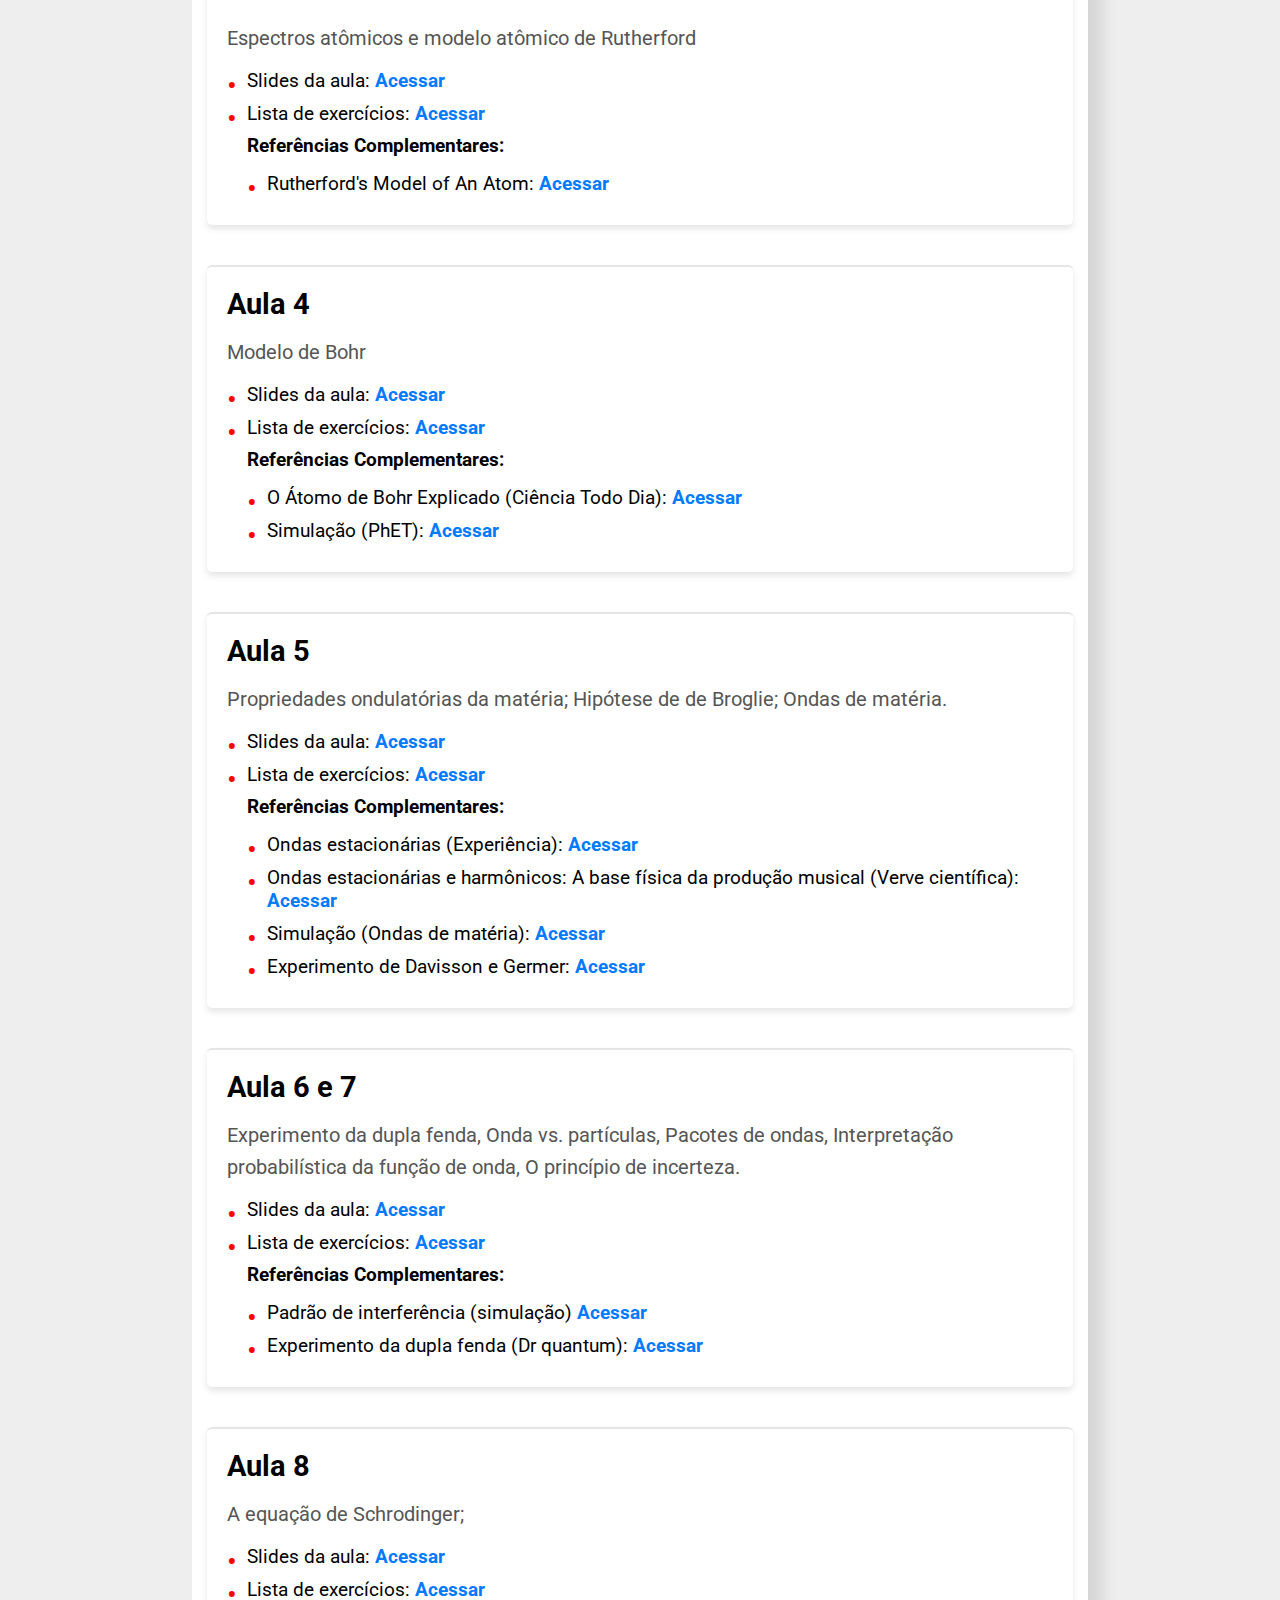
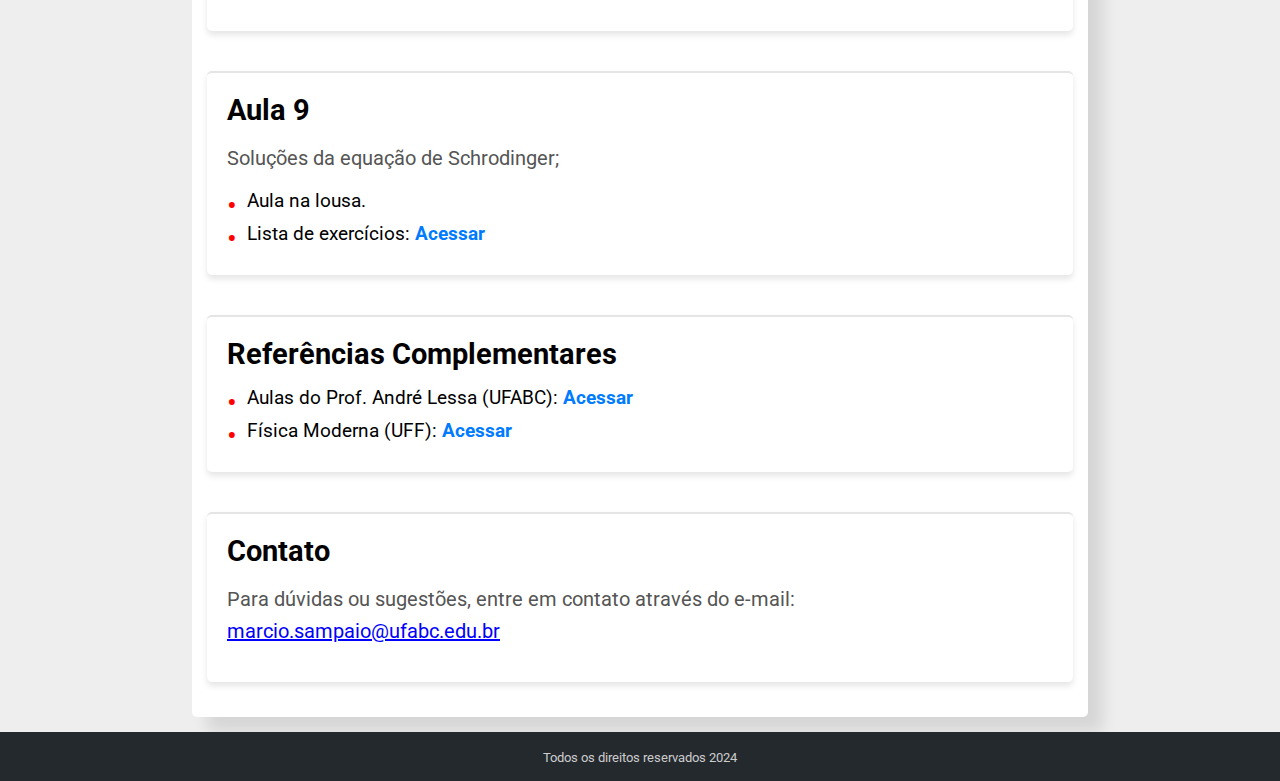
==== commit a23dab37: "up Fq" ====
--- a/fisica-quantica-2025.1.html
+++ b/fisica-quantica-2025.1.html
@@ -236,6 +236,19 @@
     </ul>
 </section>
 
+
+<section class="aula">
+    <h2> Aula 9 </h2>
+        <p>  Soluções da equação de Schrodinger;   </p>
+
+    <!-- Lista de links com bullets -->
+    <ul class="lista">
+        <li> Aula na lousa. </li>
+        
+          <li>Lista de exercícios: <a href="https://github.com/marciosampaio/Teaching/blob/main/FisicaQuantica/9_lista.pdf" target="_blank"class="link-destacado"> Acessar </a></li>  
+    </ul>
+</section>
+
 <section class="aula">
     <h2>Referências Complementares</h2>
 
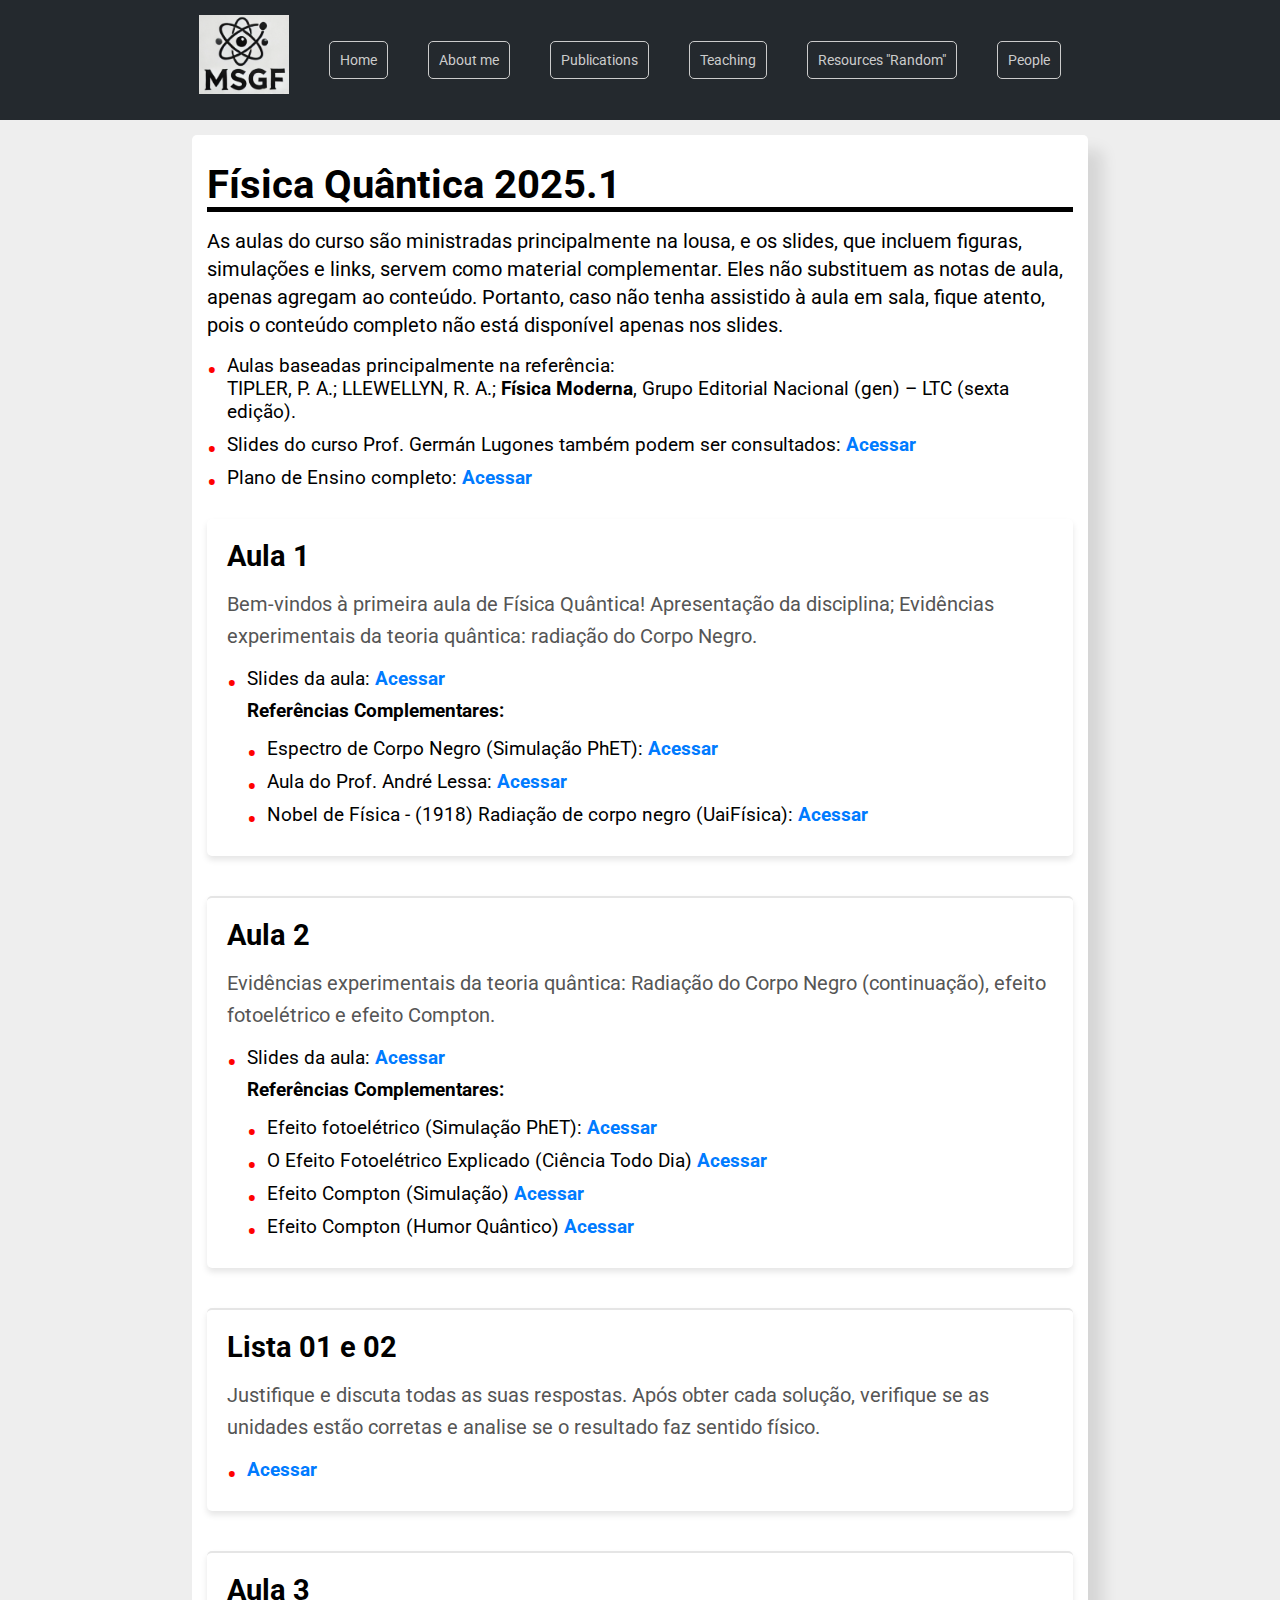
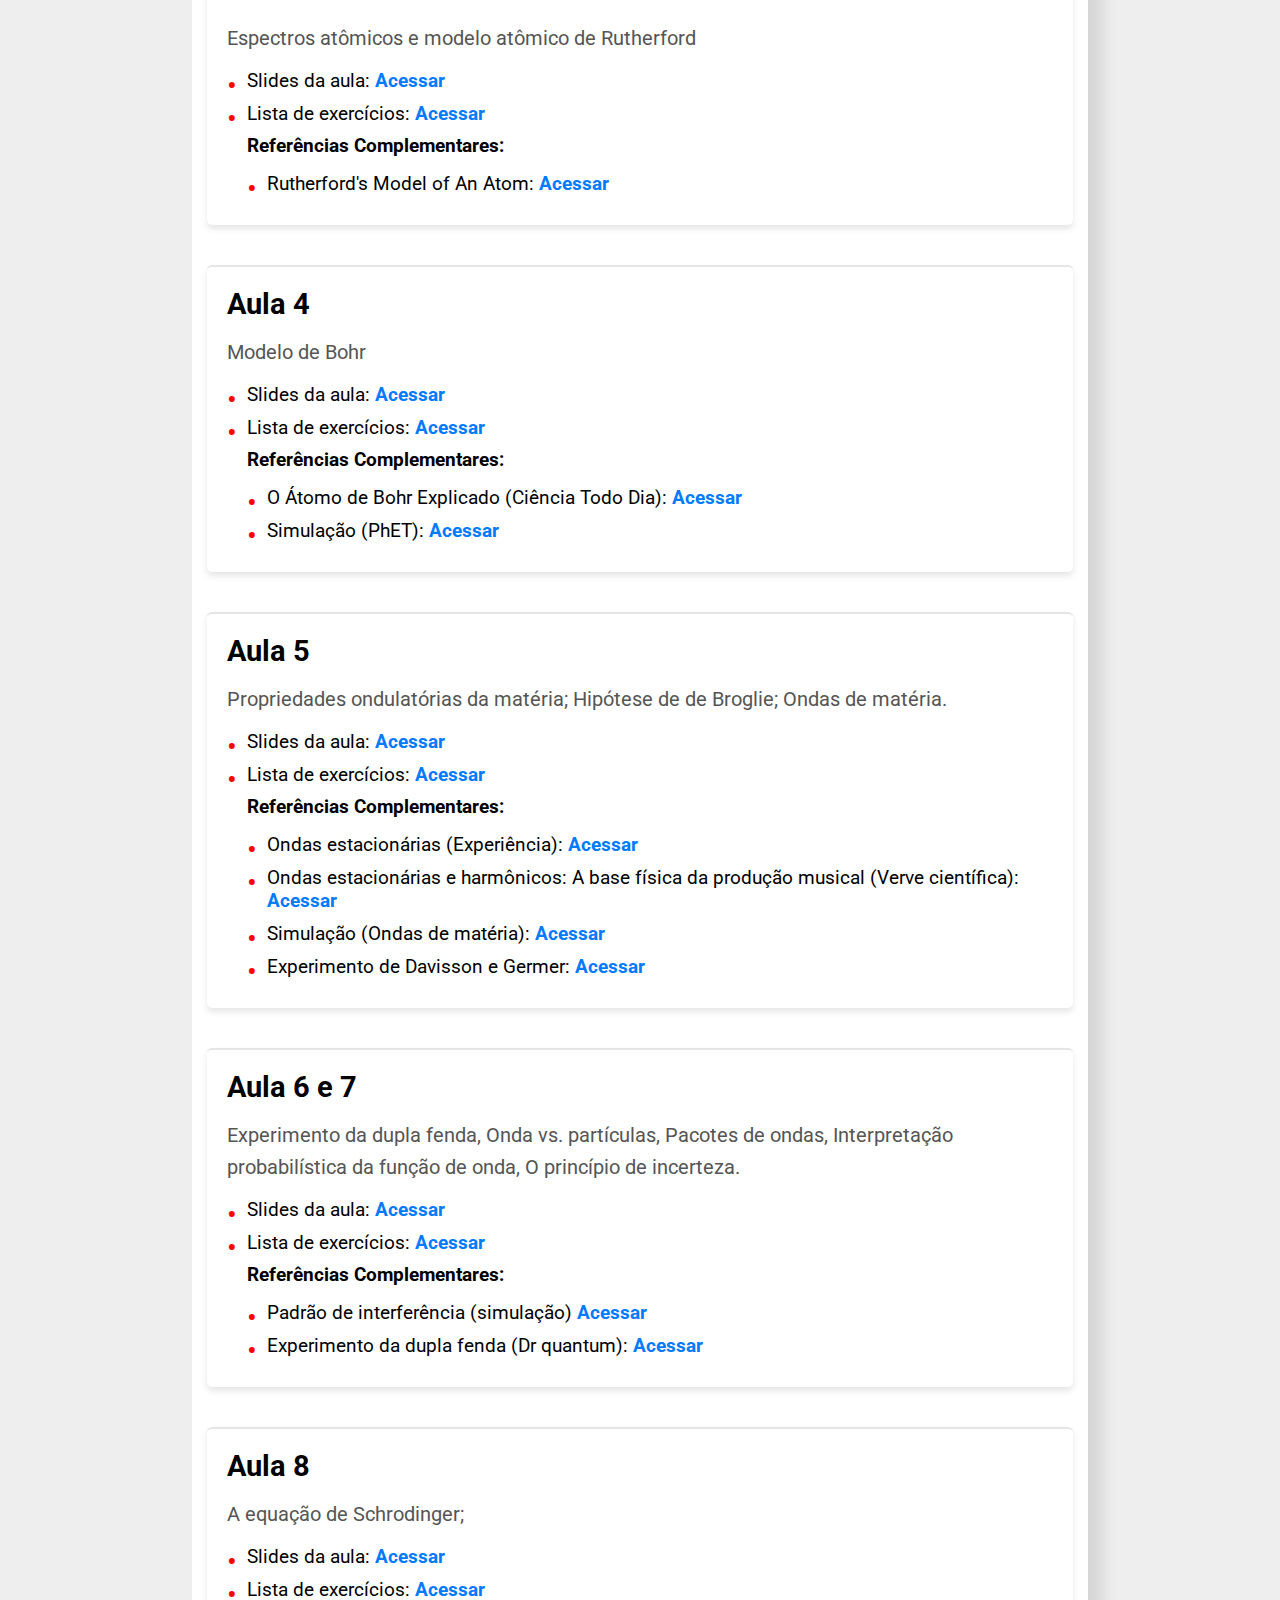
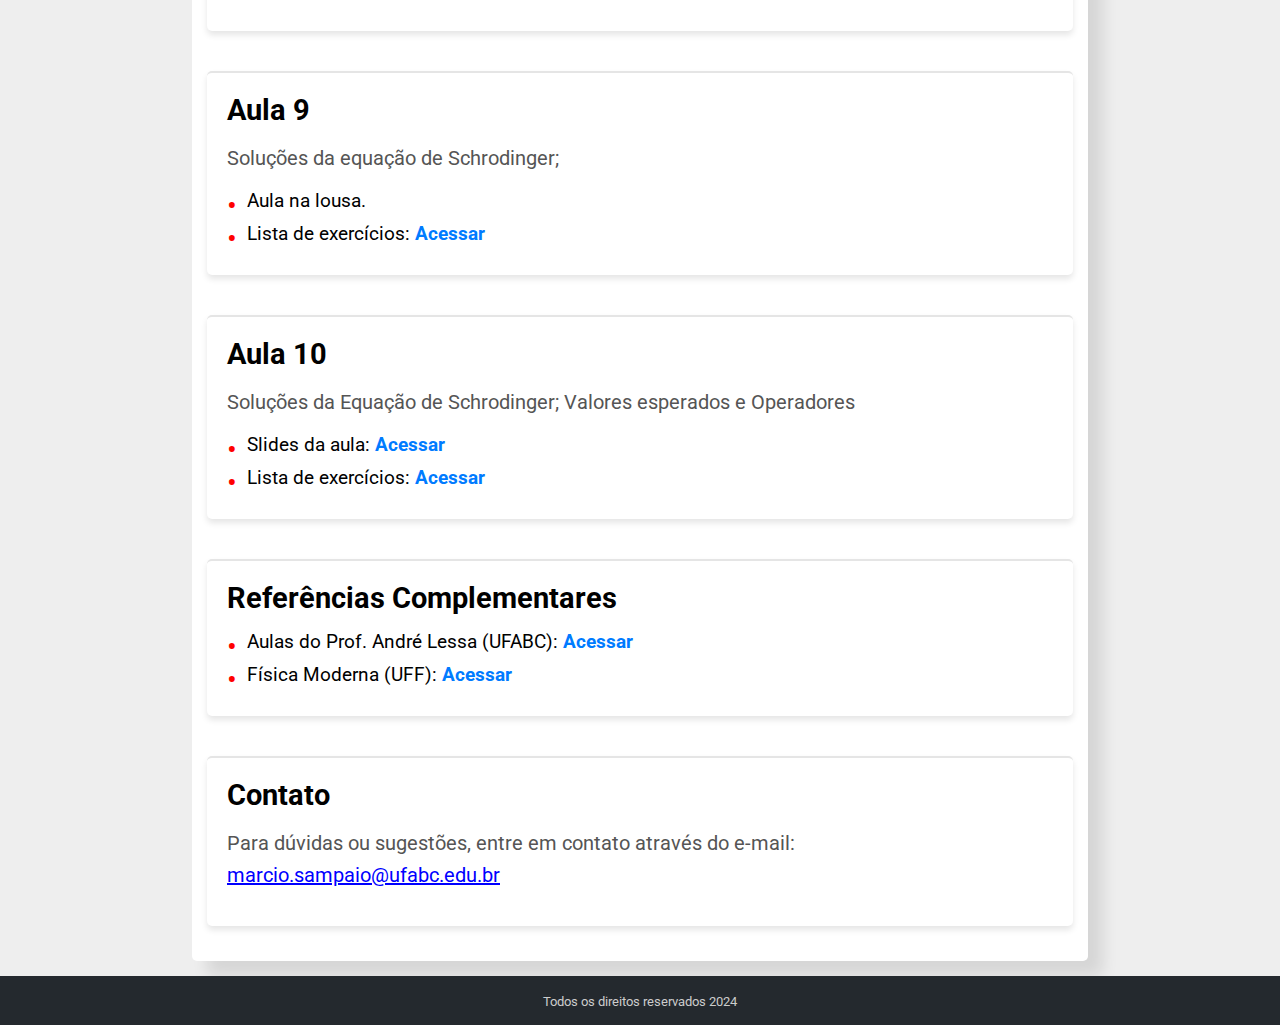
==== commit 7b440d8b: "up fq" ====
--- a/fisica-quantica-2025.1.html
+++ b/fisica-quantica-2025.1.html
@@ -249,6 +249,20 @@
     </ul>
 </section>
 
+
+
+<section class="aula">
+    <h2> Aula 10 </h2>
+        <p>  Soluções da Equação de Schrodinger; Valores esperados e Operadores </p>
+
+    <!-- Lista de links com bullets -->
+    <ul class="lista">
+        <li>Slides da aula: <a href="https://github.com/marciosampaio/Teaching/blob/main/FisicaQuantica/10_aula_slides.pdf" target="_blank" class="link-destacado"> Acessar </a></li>
+        
+          <li>Lista de exercícios: <a href="https://github.com/marciosampaio/Teaching/blob/main/FisicaQuantica/10_lista.pdf" target="_blank"class="link-destacado"> Acessar </a></li>  
+    </ul>
+</section>
+
 <section class="aula">
     <h2>Referências Complementares</h2>
 
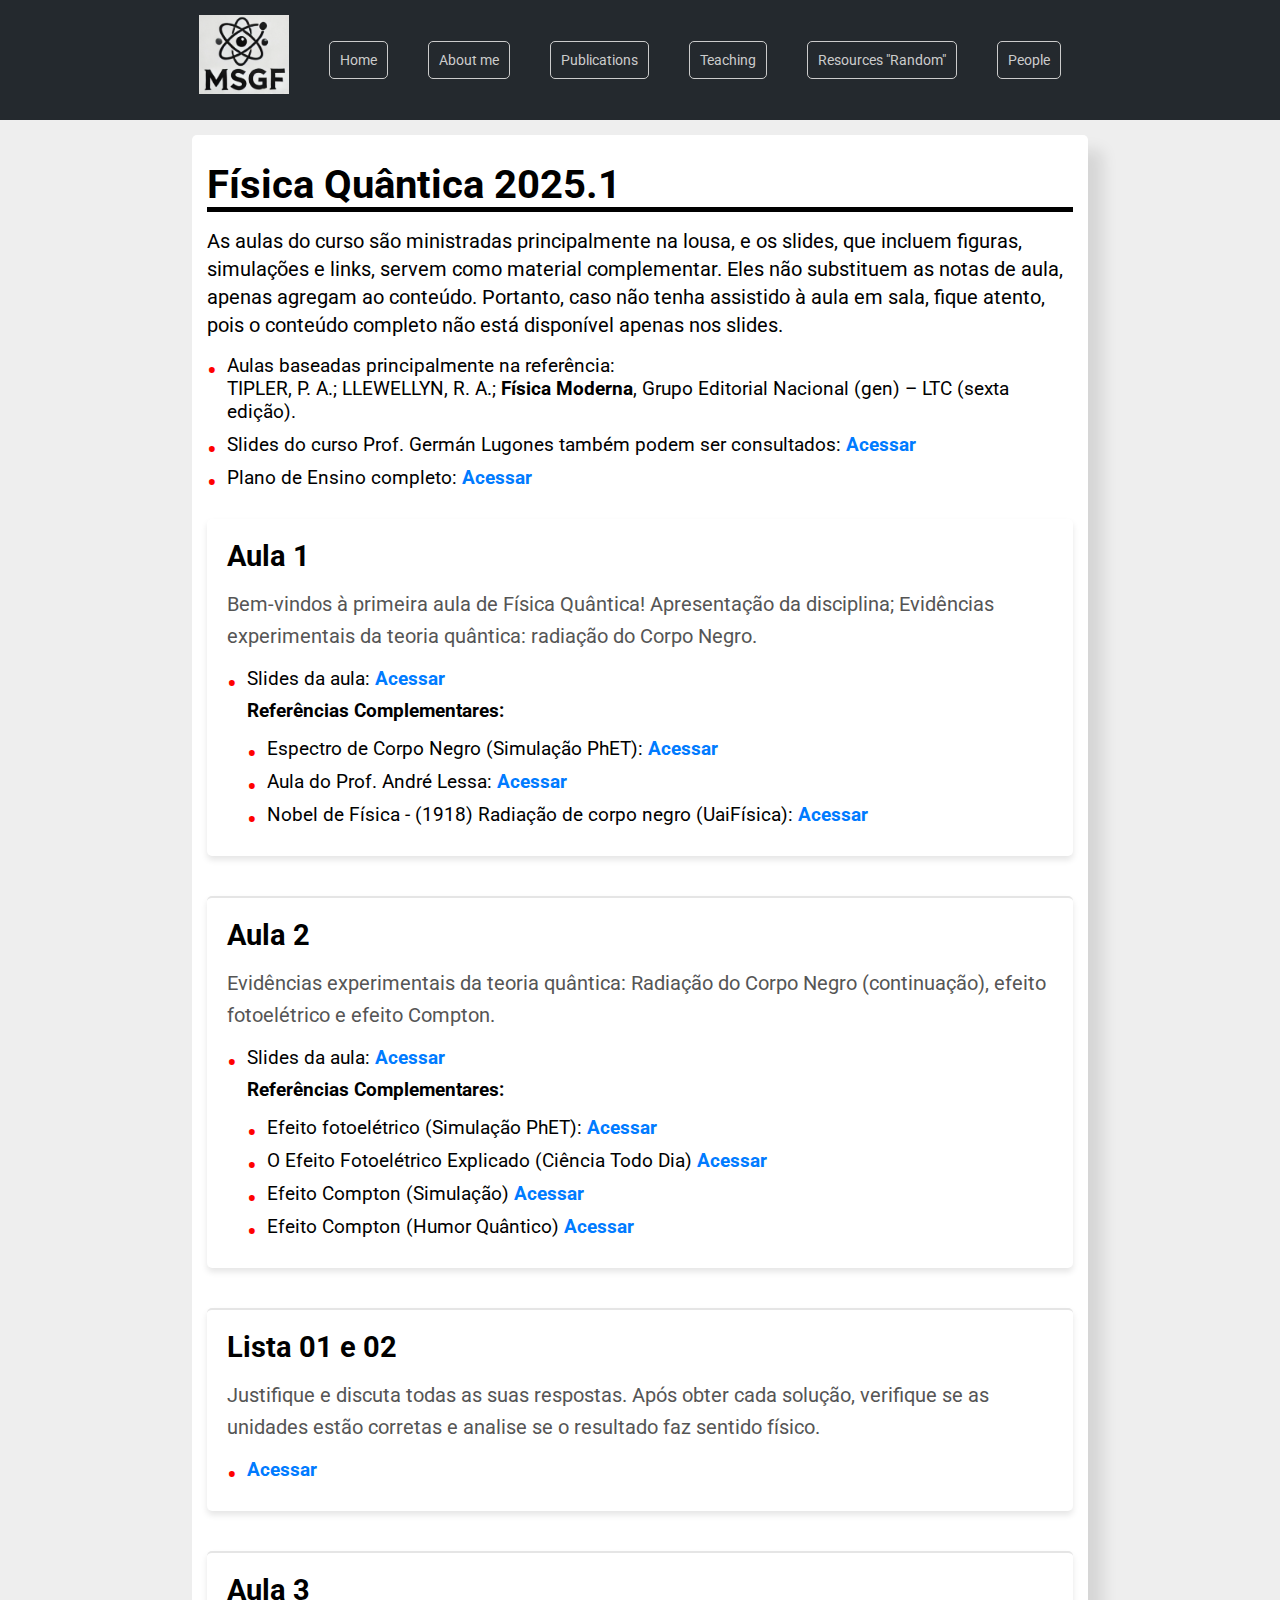
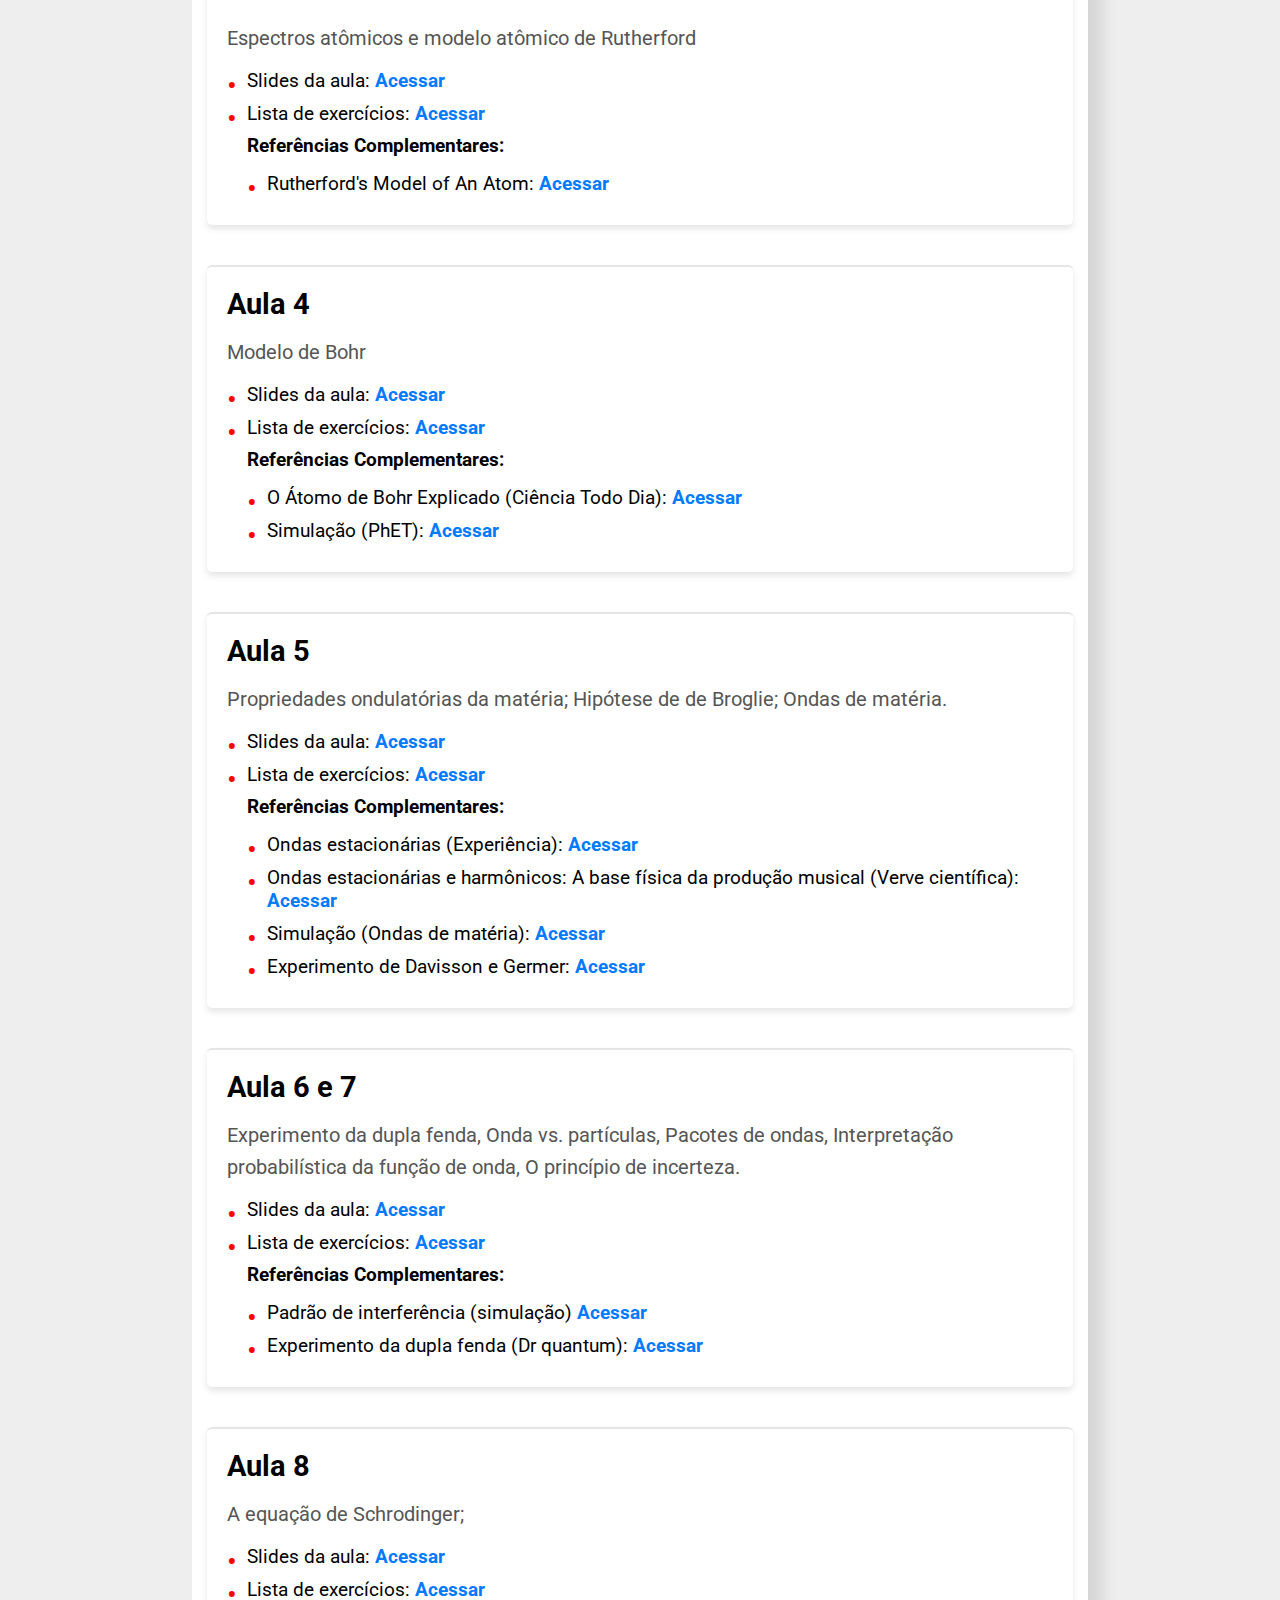
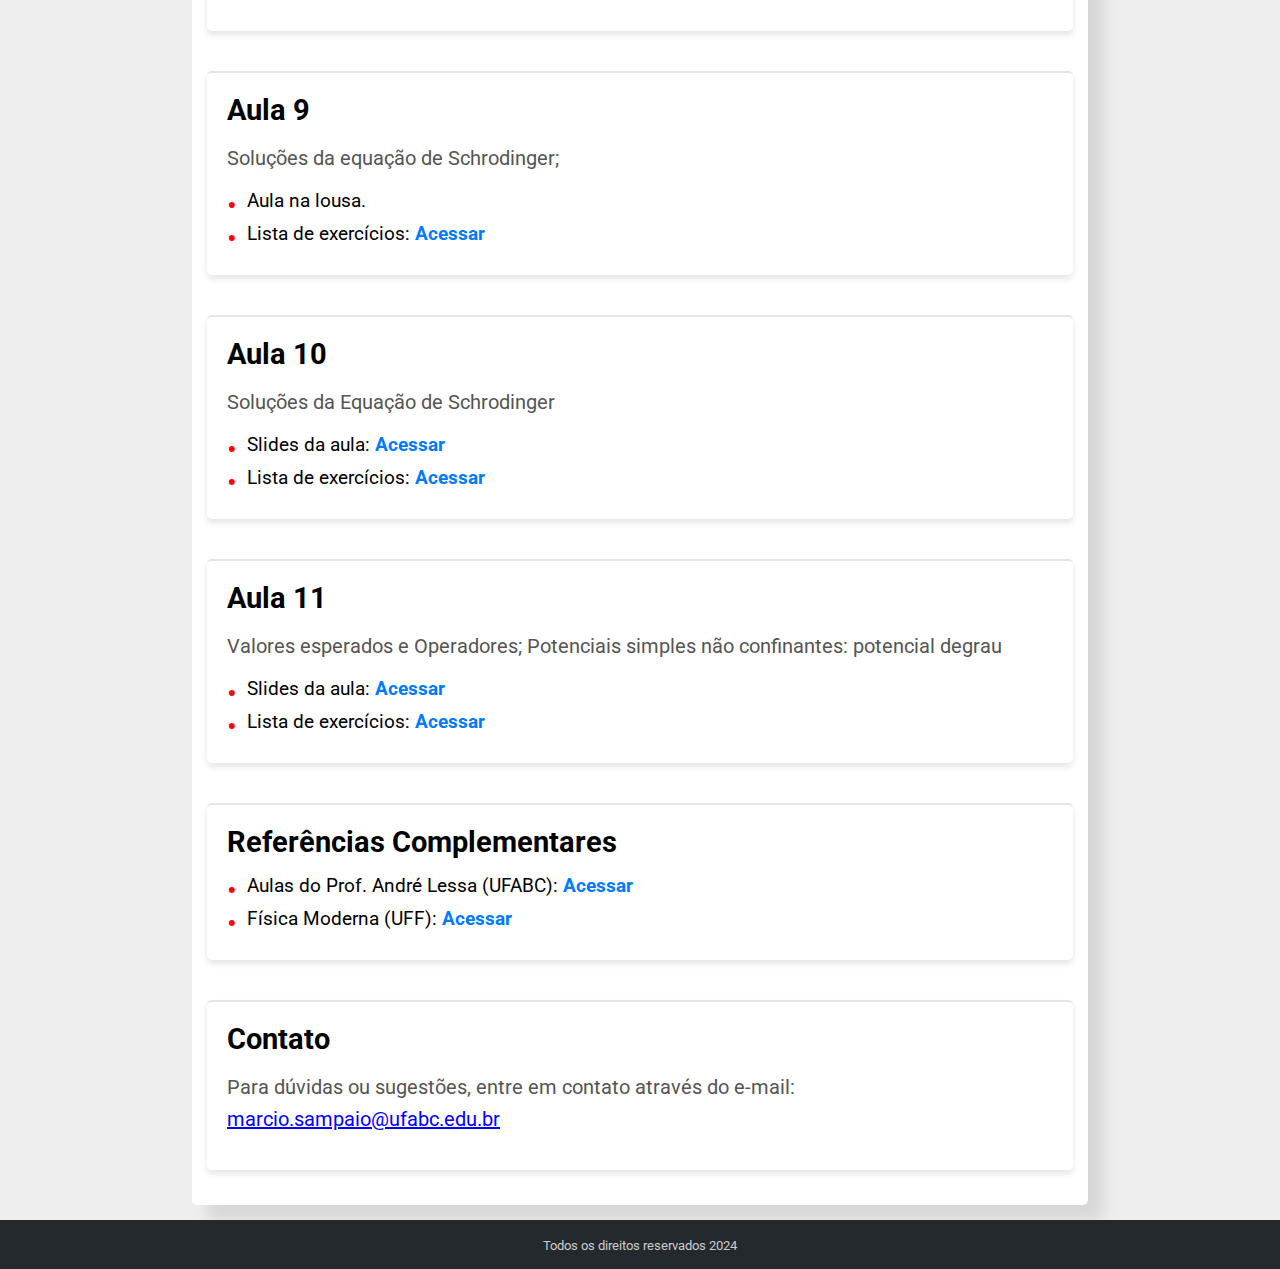
==== commit 3e84a721: "up FQ" ====
--- a/fisica-quantica-2025.1.html
+++ b/fisica-quantica-2025.1.html
@@ -236,6 +236,7 @@
     </ul>
 </section>
 
+<!--  AULA 9  -->
 
 <section class="aula">
     <h2> Aula 9 </h2>
@@ -249,11 +250,11 @@
     </ul>
 </section>
 
-
+<!--  AULA 10  -->
 
 <section class="aula">
     <h2> Aula 10 </h2>
-        <p>  Soluções da Equação de Schrodinger; Valores esperados e Operadores </p>
+        <p>  Soluções da Equação de Schrodinger </p>
 
     <!-- Lista de links com bullets -->
     <ul class="lista">
@@ -262,6 +263,21 @@
           <li>Lista de exercícios: <a href="https://github.com/marciosampaio/Teaching/blob/main/FisicaQuantica/10_lista.pdf" target="_blank"class="link-destacado"> Acessar </a></li>  
     </ul>
 </section>
+
+<!--  AULA 11  -->
+
+<section class="aula">
+    <h2> Aula 11 </h2>
+        <p>  Valores esperados e Operadores; Potenciais simples não confinantes: potencial degrau  </p>
+
+    <!-- Lista de links com bullets -->
+    <ul class="lista">
+        <li>Slides da aula: <a href="https://github.com/marciosampaio/Teaching/blob/main/FisicaQuantica/11_aula_slides.pdf" target="_blank" class="link-destacado"> Acessar </a></li>
+        
+          <li>Lista de exercícios: <a href="https://github.com/marciosampaio/Teaching/blob/main/FisicaQuantica/11_lista.pdf" target="_blank"class="link-destacado"> Acessar </a></li>  
+    </ul>
+</section>
+
 
 <section class="aula">
     <h2>Referências Complementares</h2>
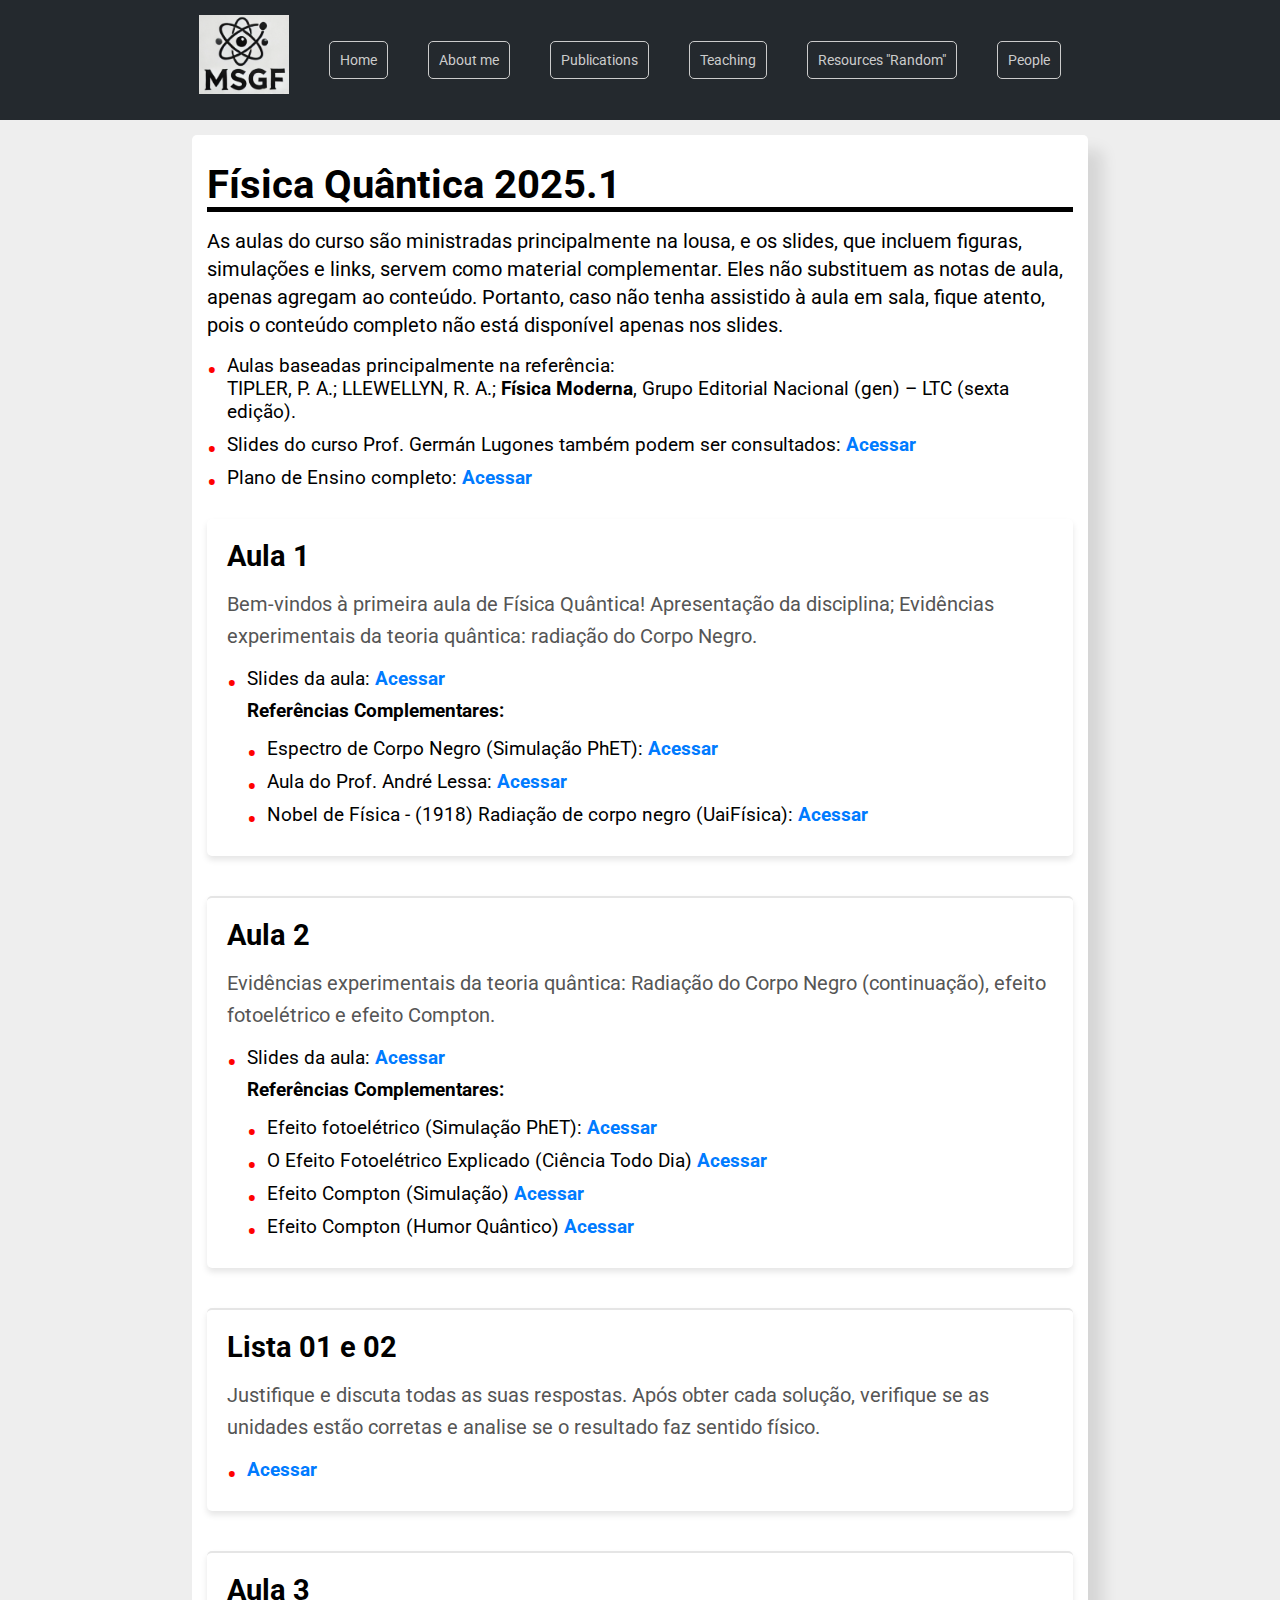
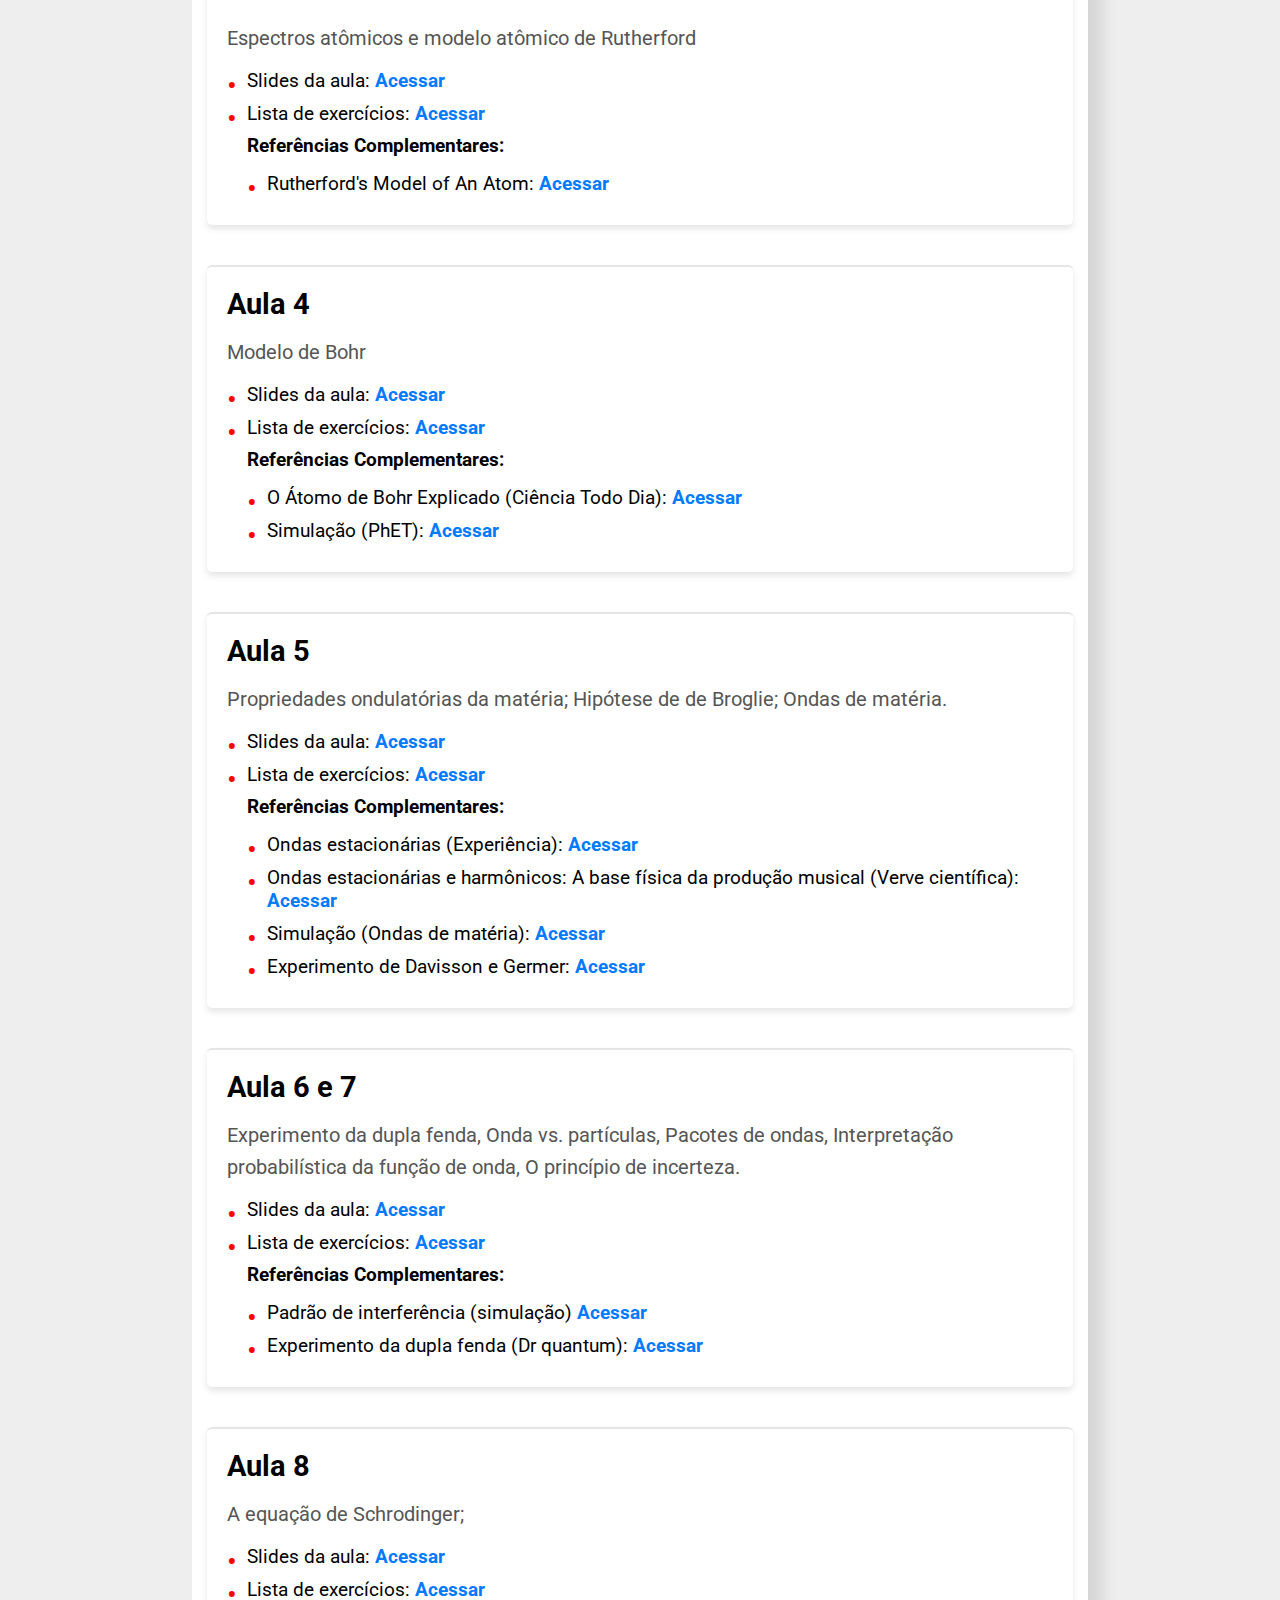
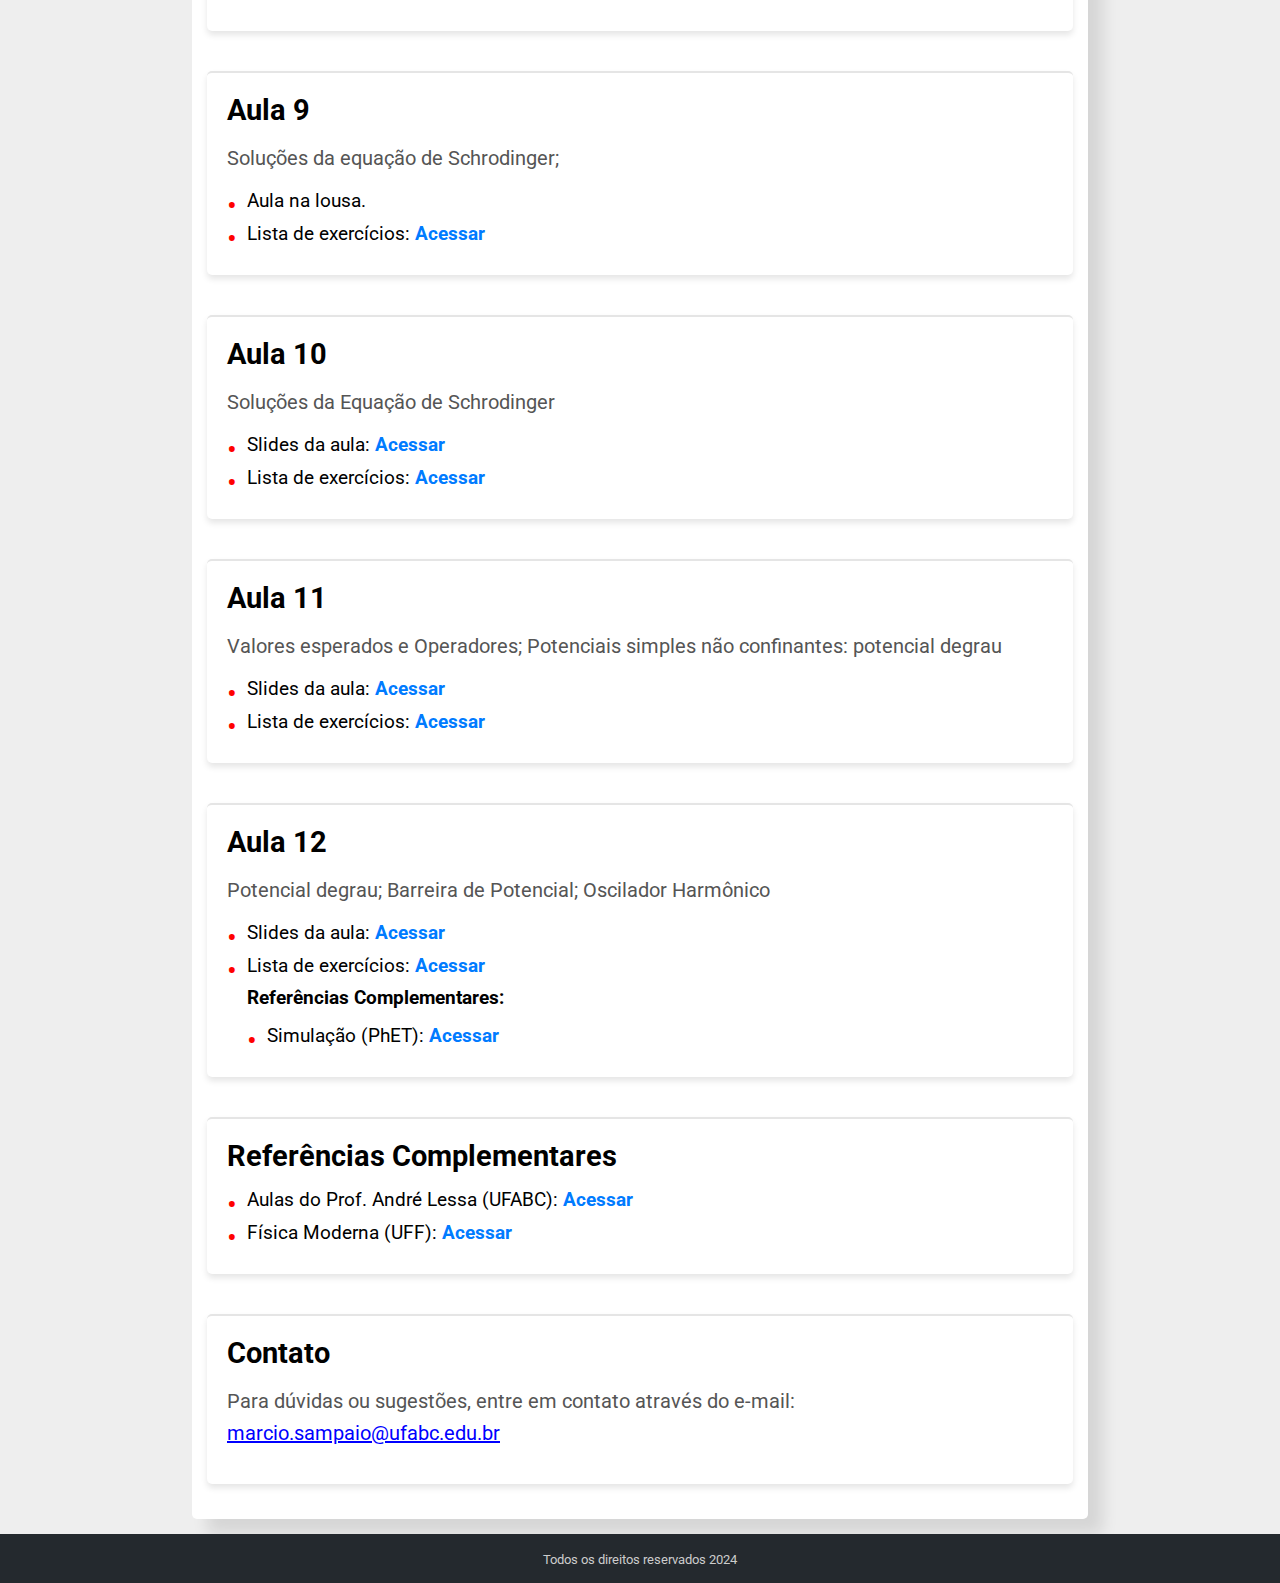
==== commit 26f00438: "up FQ" ====
--- a/fisica-quantica-2025.1.html
+++ b/fisica-quantica-2025.1.html
@@ -278,6 +278,25 @@
     </ul>
 </section>
 
+<!--  AULA 12  -->
+
+<section class="aula">
+    <h2> Aula 12 </h2>
+        <p>  Potencial degrau; Barreira de Potencial; Oscilador Harmônico </p>
+
+    <!-- Lista de links com bullets -->
+    <ul class="lista">
+        <li>Slides da aula: <a href="https://github.com/marciosampaio/Teaching/blob/main/FisicaQuantica/12_aula_slides.pdf" target="_blank" class="link-destacado"> Acessar </a></li>
+        
+          <li>Lista de exercícios: <a href="https://github.com/marciosampaio/Teaching/blob/main/FisicaQuantica/12_lista.pdf" target="_blank"class="link-destacado"> Acessar </a></li>  
+          
+          
+  <h3>Referências Complementares:</h3>
+    <ul class="lista">    
+        <li> Simulação (PhET):  <a href="https://phet.colorado.edu/sims/cheerpj/quantum-tunneling/latest/quantum-tunneling.html?simulation=quantum-tunneling" target="_blank" class="link-destacado"> Acessar</a></li>
+    </ul>
+</section>
+
 
 <section class="aula">
     <h2>Referências Complementares</h2>
